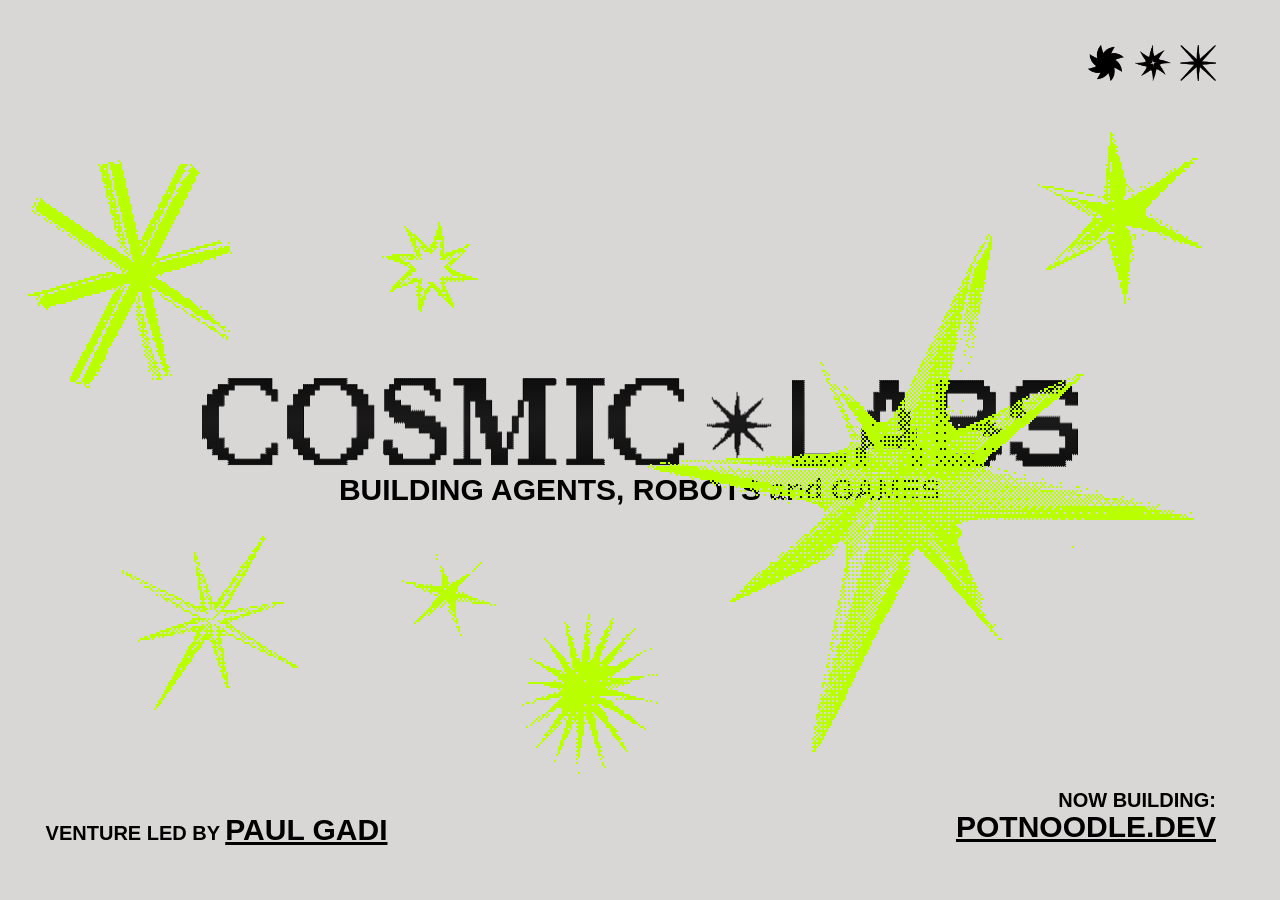
==== index.html @ cd29df6a "update mobile copy" ====
<!doctype html>
<!-- Migrated from Webflow --><!-- Last Published: Wed Mar 19 2025 17:13:50 GMT+0000 (Coordinated Universal Time) -->
<html lang="en">
    <head>
        <meta charset="utf-8" />
        <title>
            Cosmic Labs | An Experimental Game Studio for Indie Developers
        </title>
        <meta
            content="Cosmic Labs is a constellation of builders and projects pushing the boundaries of AI, blockchain, and gaming—open-source, collaborative, and experimental."
            name="description"
        />
        <meta
            content="Cosmic Labs | An Experimental Game Studio for Indie Developers"
            property="og:title"
        />
        <meta
            content="Cosmic Labs is a constellation of builders and projects pushing the boundaries of AI, blockchain, and gaming—open-source, collaborative, and experimental."
            property="og:description"
        />
        <meta content="images/opengraph.png" property="og:image" />
        <meta
            content="Cosmic Labs | An Experimental Game Studio for Indie Developers"
            property="twitter:title"
        />
        <meta
            content="Cosmic Labs is a constellation of builders and projects pushing the boundaries of AI, blockchain, and gaming—open-source, collaborative, and experimental."
            property="twitter:description"
        />
        <meta content="images/opengraph.png" property="twitter:image" />
        <meta property="og:type" content="website" />
        <meta content="summary_large_image" name="twitter:card" />
        <meta content="width=device-width, initial-scale=1" name="viewport" />
        <link
            href="css/cosmiclabs.webflow.css"
            rel="stylesheet"
            type="text/css"
        />
        <script type="text/javascript">
            !(function (o, c) {
                var n = c.documentElement,
                    t = " w-mod-";
                ((n.className += t + "js"),
                    ("ontouchstart" in o ||
                        (o.DocumentTouch && c instanceof DocumentTouch)) &&
                        (n.className += t + "touch"));
            })(window, document);
        </script>
        <link
            href="images/favicon-32.png"
            rel="shortcut icon"
            type="image/x-icon"
        />
        <link href="images/favicon-256.png" rel="apple-touch-icon" />
    </head>
    <body class="body-2">
        <div class="div-block-19">
            <section class="section-6">
                <p class="cosmicbody">
                    VENTURE LED BY
                    <a href="https://www.paulgadi.substack.com/" target="_blank"
                        ><span class="link">PAUL GADI</span></a
                    >
                </p>
            </section>
            <div class="background"></div>
            <div class="dithered-container bottom">
                <div class="div-block-18">
                    <img
                        src="images/asset3.png"
                        loading="lazy"
                        sizes="(max-width: 1770px) 100vw, 1770px"
                        srcset="
                            images/asset3-p-500.png  500w,
                            images/asset3-p-800.png  800w,
                            images/asset3.png       1770w
                        "
                        alt=""
                    />
                    <p class="cosmicbody right bigger">
                        BUILDING AGENTS, ROBOTS and GAMES
                    </p>
                </div>
            </div>
            <div class="bottomright">
                <p class="cosmicbody right">
                    NOW BUILDING:<br /><a
                        href="https://potnoodle.dev/"
                        target="_blank"
                        class="link"
                        >potnoodle.dev</a
                    ><br />
                </p>
            </div>
            <div class="topleft"></div>
            <div class="topright">
                <img
                    src="images/starsLockup.png"
                    loading="lazy"
                    alt=""
                    class="image-19"
                />
            </div>
        </div>
        <div class="mobile">
            <section class="section-6">
                <p class="cosmicbody">
                    VENTURE LED BY
                    <a
                        href="https://paulgadi.substack.com"
                        target="_blank"
                        class="link _2"
                    >
                        PAUL GADI</a
                    ><br />
                </p>
            </section>
            <div class="background"></div>
            <div class="div-block-20">
                <div class="div-block-18">
                    <img
                        src="images/asset3.png"
                        loading="lazy"
                        sizes="(max-width: 1770px) 100vw, 1770px"
                        srcset="
                            images/asset3-p-500.png  500w,
                            images/asset3-p-800.png  800w,
                            images/asset3.png       1770w
                        "
                        alt=""
                    />
                </div>
                <div class="topright">
                    <img
                        src="images/starsLockup.png"
                        loading="lazy"
                        alt=""
                        class="image-19"
                    />
                </div>
                <div class="bottomright">
                    <p class="cosmicbody right">
                        NOW BUILDING:<br /><a
                            href="https://potnoodle.dev/"
                            target="_blank"
                            class="link"
                            >potnoodle.dev</a
                        >
                    </p>
                </div>
            </div>
        </div>
        <script src="js/jquery-3.5.1.min.js" type="text/javascript"></script>
        <script src="js/webflow.js" type="text/javascript"></script>
        <script>
            // Create and append a style tag for the container
            const style = document.createElement("style");
            style.textContent = `
.dithered-container {
  position: relative;
  width: 100%;
  height: 100vh;
  overflow: hidden;
}
`;
            document.head.appendChild(style);

            // Main script
            class Particle {
                constructor(x, y, isWhite, bayerX, bayerY) {
                    this.pos = { x, y };
                    this.origin = { x, y };
                    this.vel = { x: 0, y: 0 };
                    this.dispersed = false;
                    this.isStatic = false;
                    this.isWhite = isWhite;
                    this.baseSize = 2;
                    this.maxSize = 3;
                    this.currentSize = this.baseSize;
                    this.bayerX = bayerX;
                    this.bayerY = bayerY;
                    this.returnSpeed = 0.05;
                    this.lastMouseX = null;
                    this.lastMouseY = null;
                    this.lastMouseVelX = 0;
                    this.lastMouseVelY = 0;
                }

                update(mx, my, dispersionRadius) {
                    if (this.lastMouseX !== null) {
                        this.lastMouseVelX = mx - this.lastMouseX;
                        this.lastMouseVelY = my - this.lastMouseY;
                    }

                    const mouseHasMoved =
                        this.lastMouseX !== mx || this.lastMouseY !== my;
                    this.lastMouseX = mx;
                    this.lastMouseY = my;

                    const dx = mx - this.pos.x;
                    const dy = my - this.pos.y;
                    const distance = Math.sqrt(dx * dx + dy * dy);

                    if (distance < dispersionRadius) {
                        if (!this.dispersed || mouseHasMoved) {
                            const impact = 1 - distance / dispersionRadius;
                            const angle = Math.atan2(dy, dx);
                            let velocityX =
                                -Math.cos(angle) * (3 + Math.random() * 2);
                            let velocityY =
                                -Math.sin(angle) * (3 + Math.random() * 2);
                            velocityX += this.lastMouseVelX * 0.5;
                            velocityY += this.lastMouseVelY * 0.5;
                            velocityX += (Math.random() - 0.5) * 2;
                            velocityY += (Math.random() - 0.5) * 2;
                            this.vel.x = velocityX * impact;
                            this.vel.y = velocityY * impact;
                            this.dispersed = true;
                            this.isStatic = false;
                            this.currentSize =
                                this.baseSize +
                                Math.random() * (this.maxSize - this.baseSize);
                        }
                    }

                    if (this.dispersed) {
                        if (!mouseHasMoved && distance > dispersionRadius) {
                            if (!this.isStatic) {
                                this.isStatic = true;
                                this.vel.x += (Math.random() - 0.5) * 0.3;
                                this.vel.y += (Math.random() - 0.5) * 0.3;
                            }
                        } else {
                            this.isStatic = false;
                        }

                        if (!this.isStatic) {
                            this.pos.x += this.vel.x;
                            this.pos.y += this.vel.y;
                            this.vel.x += (Math.random() - 0.5) * 0.2;
                            this.vel.y += (Math.random() - 0.5) * 0.2;

                            if (distance > dispersionRadius * 1.5) {
                                const returnX = this.origin.x - this.pos.x;
                                const returnY = this.origin.y - this.pos.y;
                                const returnDist = Math.sqrt(
                                    returnX * returnX + returnY * returnY,
                                );

                                if (returnDist > 2) {
                                    this.vel.x += returnX * this.returnSpeed;
                                    this.vel.y += returnY * this.returnSpeed;
                                } else {
                                    this.reset();
                                }
                            }

                            this.vel.x *= 0.95;
                            this.vel.y *= 0.95;

                            const rect = this.canvas.getBoundingClientRect();
                            if (this.pos.x < 0 || this.pos.x > rect.width) {
                                this.vel.x *= -0.8;
                                this.pos.x = Math.max(
                                    0,
                                    Math.min(this.pos.x, rect.width),
                                );
                            }
                            if (this.pos.y < 0 || this.pos.y > rect.height) {
                                this.vel.y *= -0.8;
                                this.pos.y = Math.max(
                                    0,
                                    Math.min(this.pos.y, rect.height),
                                );
                            }
                        }
                    }
                }

                reset() {
                    this.pos.x = this.origin.x;
                    this.pos.y = this.origin.y;
                    this.vel.x = 0;
                    this.vel.y = 0;
                    this.dispersed = false;
                    this.isStatic = false;
                    this.currentSize = this.baseSize;
                }

                draw(ctx) {
                    ctx.fillStyle = this.isWhite ? "#baff00" : "#d9d6d6";
                    const offset = (this.currentSize - this.baseSize) / 2;
                    ctx.fillRect(
                        this.pos.x - offset,
                        this.pos.y - offset,
                        this.currentSize,
                        this.currentSize,
                    );
                }
            }

            class DitheredPixelEffect {
                constructor(containerSelector) {
                    // Create container if it doesn't exist
                    let container = document.querySelector(containerSelector);
                    if (!container) {
                        container = document.createElement("div");
                        container.className = "dithered-container";
                        document.body.appendChild(container);
                    }

                    this.container = container;

                    // Canvas setup
                    this.canvas = document.createElement("canvas");
                    this.canvas.style.position = "absolute";
                    this.canvas.style.top = "0";
                    this.canvas.style.left = "0";
                    this.canvas.style.width = "100%";
                    this.canvas.style.height = "100%";
                    this.canvas.style.pointerEvents = "none";
                    this.ctx = this.canvas.getContext("2d");

                    // Temporary canvas for image processing
                    this.tempCanvas = document.createElement("canvas");
                    this.tempCtx = this.tempCanvas.getContext("2d");

                    // Particle system setup
                    this.particles = [];
                    this.dispersionRadius = 50;
                    this.mousePos = { x: -1000, y: -1000 };

                    // Add canvas to container
                    this.container.appendChild(this.canvas);

                    // Event listeners
                    this.container.addEventListener(
                        "mousemove",
                        this.onMouseMove.bind(this),
                    );
                    this.container.addEventListener(
                        "mouseleave",
                        this.onMouseLeave.bind(this),
                    );
                    window.addEventListener(
                        "resize",
                        this.onWindowResize.bind(this),
                    );

                    // Initial resize
                    this.onWindowResize();

                    // Start animation
                    this.animate();
                }

                loadImage(imageUrl) {
                    return new Promise((resolve, reject) => {
                        const image = new Image();
                        image.crossOrigin = "anonymous";
                        image.onload = () => {
                            const rect = this.container.getBoundingClientRect();
                            const scale = Math.min(
                                (rect.width * 1) / image.width,
                                (rect.height * 1) / image.height,
                            );

                            this.tempCanvas.width = image.width * scale;
                            this.tempCanvas.height = image.height * scale;

                            const x = (rect.width - this.tempCanvas.width) / 2;
                            const y =
                                (rect.height - this.tempCanvas.height) / 2;

                            this.tempCtx.drawImage(
                                image,
                                0,
                                0,
                                this.tempCanvas.width,
                                this.tempCanvas.height,
                            );
                            this.convertToParticles(x, y);
                            resolve();
                        };
                        image.onerror = reject;
                        image.src = imageUrl;
                    });
                }

                convertToParticles(offsetX, offsetY) {
                    const imageData = this.tempCtx.getImageData(
                        0,
                        0,
                        this.tempCanvas.width,
                        this.tempCanvas.height,
                    );
                    const pixels = imageData.data;
                    const width = this.tempCanvas.width;
                    const height = this.tempCanvas.height;

                    const bayerMatrix = [
                        [0.0 / 16.0, 8.0 / 16.0, 2.0 / 16.0, 10.0 / 16.0],
                        [12.0 / 16.0, 4.0 / 16.0, 14.0 / 16.0, 6.0 / 16.0],
                        [3.0 / 16.0, 11.0 / 16.0, 1.0 / 16.0, 9.0 / 16.0],
                        [15.0 / 16.0, 7.0 / 16.0, 13.0 / 16.0, 5.0 / 16.0],
                    ];

                    const stepSize = 2;
                    this.particles = [];

                    for (let x = 0; x < width; x += stepSize) {
                        for (let y = 0; y < height; y += stepSize) {
                            const i = (y * width + x) * 4;
                            const r = pixels[i];
                            const g = pixels[i + 1];
                            const b = pixels[i + 2];
                            const a = pixels[i + 3];

                            if (a < 128) continue;

                            const luminance =
                                (r * 0.299 + g * 0.587 + b * 0.114) / 255;

                            if (luminance > 0.05) {
                                const bayerX = Math.floor(x / stepSize) % 4;
                                const bayerY = Math.floor(y / stepSize) % 4;
                                const bayerValue = bayerMatrix[bayerY][bayerX];

                                const normalizedLuminance = Math.pow(
                                    luminance,
                                    0.8,
                                );
                                const shouldCreateParticle =
                                    normalizedLuminance > bayerValue;

                                if (shouldCreateParticle) {
                                    const isWhite =
                                        luminance >
                                        0.5 + (bayerValue - 0.5) * 0.5;
                                    if (isWhite || bayerValue > 0.3) {
                                        const particle = new Particle(
                                            x + offsetX,
                                            y + offsetY,
                                            isWhite,
                                            bayerX,
                                            bayerY,
                                        );
                                        particle.canvas = this.canvas;
                                        this.particles.push(particle);
                                    }
                                }
                            }
                        }
                    }
                }

                onMouseMove(event) {
                    const rect = this.container.getBoundingClientRect();
                    this.mousePos.x = event.clientX - rect.left;
                    this.mousePos.y = event.clientY - rect.top;
                }

                onMouseLeave() {
                    this.mousePos.x = -1000;
                    this.mousePos.y = -1000;
                }

                onWindowResize() {
                    const rect = this.container.getBoundingClientRect();
                    this.canvas.width = rect.width;
                    this.canvas.height = rect.height;
                }

                animate() {
                    requestAnimationFrame(this.animate.bind(this));
                    this.ctx.clearRect(
                        0,
                        0,
                        this.canvas.width,
                        this.canvas.height,
                    );

                    for (const particle of this.particles) {
                        particle.update(
                            this.mousePos.x,
                            this.mousePos.y,
                            this.dispersionRadius,
                        );
                        particle.draw(this.ctx);
                    }
                }
            }

            // Initialize when DOM is loaded
            document.addEventListener("DOMContentLoaded", async function () {
                const effect = new DitheredPixelEffect(".dithered-container");
                try {
                    await effect.loadImage("images/allstars.png");
                } catch (error) {
                    console.error("Failed to load image:", error);
                }
            });
        </script>
    </body>
</html>
---- css/cosmiclabs.webflow.css ----
html {
  -webkit-text-size-adjust: 100%;
  -ms-text-size-adjust: 100%;
  font-family: sans-serif;
}

body {
  margin: 0;
}

article, aside, details, figcaption, figure, footer, header, hgroup, main, menu, nav, section, summary {
  display: block;
}

audio, canvas, progress, video {
  vertical-align: baseline;
  display: inline-block;
}

audio:not([controls]) {
  height: 0;
  display: none;
}

[hidden], template {
  display: none;
}

a {
  background-color: #0000;
}

a:active, a:hover {
  outline: 0;
}

abbr[title] {
  border-bottom: 1px dotted;
}

b, strong {
  font-weight: bold;
}

dfn {
  font-style: italic;
}

h1 {
  margin: .67em 0;
  font-size: 2em;
}

mark {
  color: #000;
  background: #ff0;
}

small {
  font-size: 80%;
}

sub, sup {
  vertical-align: baseline;
  font-size: 75%;
  line-height: 0;
  position: relative;
}

sup {
  top: -.5em;
}

sub {
  bottom: -.25em;
}

img {
  border: 0;
}

svg:not(:root) {
  overflow: hidden;
}

hr {
  box-sizing: content-box;
  height: 0;
}

pre {
  overflow: auto;
}

code, kbd, pre, samp {
  font-family: monospace;
  font-size: 1em;
}

button, input, optgroup, select, textarea {
  color: inherit;
  font: inherit;
  margin: 0;
}

button {
  overflow: visible;
}

button, select {
  text-transform: none;
}

button, html input[type="button"], input[type="reset"] {
  -webkit-appearance: button;
  cursor: pointer;
}

button[disabled], html input[disabled] {
  cursor: default;
}

button::-moz-focus-inner, input::-moz-focus-inner {
  border: 0;
  padding: 0;
}

input {
  line-height: normal;
}

input[type="checkbox"], input[type="radio"] {
  box-sizing: border-box;
  padding: 0;
}

input[type="number"]::-webkit-inner-spin-button, input[type="number"]::-webkit-outer-spin-button {
  height: auto;
}

input[type="search"] {
  -webkit-appearance: none;
}

input[type="search"]::-webkit-search-cancel-button, input[type="search"]::-webkit-search-decoration {
  -webkit-appearance: none;
}

legend {
  border: 0;
  padding: 0;
}

textarea {
  overflow: auto;
}

optgroup {
  font-weight: bold;
}

table {
  border-collapse: collapse;
  border-spacing: 0;
}

td, th {
  padding: 0;
}

@font-face {
  font-family: webflow-icons;
  src: url("[data-uri]") format("truetype");
  font-weight: normal;
  font-style: normal;
}

[class^="w-icon-"], [class*=" w-icon-"] {
  speak: none;
  font-variant: normal;
  text-transform: none;
  -webkit-font-smoothing: antialiased;
  -moz-osx-font-smoothing: grayscale;
  font-style: normal;
  font-weight: normal;
  line-height: 1;
  font-family: webflow-icons !important;
}

.w-icon-slider-right:before {
  content: "";
}

.w-icon-slider-left:before {
  content: "";
}

.w-icon-nav-menu:before {
  content: "";
}

.w-icon-arrow-down:before, .w-icon-dropdown-toggle:before {
  content: "";
}

.w-icon-file-upload-remove:before {
  content: "";
}

.w-icon-file-upload-icon:before {
  content: "";
}

* {
  box-sizing: border-box;
}

html {
  height: 100%;
}

body {
  color: #333;
  background-color: #fff;
  min-height: 100%;
  margin: 0;
  font-family: Arial, sans-serif;
  font-size: 14px;
  line-height: 20px;
}

img {
  vertical-align: middle;
  max-width: 100%;
  display: inline-block;
}

html.w-mod-touch * {
  background-attachment: scroll !important;
}

.w-block {
  display: block;
}

.w-inline-block {
  max-width: 100%;
  display: inline-block;
}

.w-clearfix:before, .w-clearfix:after {
  content: " ";
  grid-area: 1 / 1 / 2 / 2;
  display: table;
}

.w-clearfix:after {
  clear: both;
}

.w-hidden {
  display: none;
}

.w-button {
  color: #fff;
  line-height: inherit;
  cursor: pointer;
  background-color: #3898ec;
  border: 0;
  border-radius: 0;
  padding: 9px 15px;
  text-decoration: none;
  display: inline-block;
}

input.w-button {
  -webkit-appearance: button;
}

html[data-w-dynpage] [data-w-cloak] {
  color: #0000 !important;
}

.w-code-block {
  margin: unset;
}

pre.w-code-block code {
  all: inherit;
}

.w-optimization {
  display: contents;
}

.w-webflow-badge, .w-webflow-badge > img {
  box-sizing: unset;
  width: unset;
  height: unset;
  max-height: unset;
  max-width: unset;
  min-height: unset;
  min-width: unset;
  margin: unset;
  padding: unset;
  float: unset;
  clear: unset;
  border: unset;
  border-radius: unset;
  background: unset;
  background-image: unset;
  background-position: unset;
  background-size: unset;
  background-repeat: unset;
  background-origin: unset;
  background-clip: unset;
  background-attachment: unset;
  background-color: unset;
  box-shadow: unset;
  transform: unset;
  direction: unset;
  font-family: unset;
  font-weight: unset;
  color: unset;
  font-size: unset;
  line-height: unset;
  font-style: unset;
  font-variant: unset;
  text-align: unset;
  letter-spacing: unset;
  -webkit-text-decoration: unset;
  text-decoration: unset;
  text-indent: unset;
  text-transform: unset;
  list-style-type: unset;
  text-shadow: unset;
  vertical-align: unset;
  cursor: unset;
  white-space: unset;
  word-break: unset;
  word-spacing: unset;
  word-wrap: unset;
  transition: unset;
}

.w-webflow-badge {
  white-space: nowrap;
  cursor: pointer;
  box-shadow: 0 0 0 1px #0000001a, 0 1px 3px #0000001a;
  visibility: visible !important;
  opacity: 1 !important;
  z-index: 2147483647 !important;
  color: #aaadb0 !important;
  overflow: unset !important;
  background-color: #fff !important;
  border-radius: 3px !important;
  width: auto !important;
  height: auto !important;
  margin: 0 !important;
  padding: 6px !important;
  font-size: 12px !important;
  line-height: 14px !important;
  text-decoration: none !important;
  display: inline-block !important;
  position: fixed !important;
  inset: auto 12px 12px auto !important;
  transform: none !important;
}

.w-webflow-badge > img {
  position: unset;
  visibility: unset !important;
  opacity: 1 !important;
  vertical-align: middle !important;
  display: inline-block !important;
}

h1, h2, h3, h4, h5, h6 {
  margin-bottom: 10px;
  font-weight: bold;
}

h1 {
  margin-top: 20px;
  font-size: 38px;
  line-height: 44px;
}

h2 {
  margin-top: 20px;
  font-size: 32px;
  line-height: 36px;
}

h3 {
  margin-top: 20px;
  font-size: 24px;
  line-height: 30px;
}

h4 {
  margin-top: 10px;
  font-size: 18px;
  line-height: 24px;
}

h5 {
  margin-top: 10px;
  font-size: 14px;
  line-height: 20px;
}

h6 {
  margin-top: 10px;
  font-size: 12px;
  line-height: 18px;
}

p {
  margin-top: 0;
  margin-bottom: 10px;
}

blockquote {
  border-left: 5px solid #e2e2e2;
  margin: 0 0 10px;
  padding: 10px 20px;
  font-size: 18px;
  line-height: 22px;
}

figure {
  margin: 0 0 10px;
}

figcaption {
  text-align: center;
  margin-top: 5px;
}

ul, ol {
  margin-top: 0;
  margin-bottom: 10px;
  padding-left: 40px;
}

.w-list-unstyled {
  padding-left: 0;
  list-style: none;
}

.w-embed:before, .w-embed:after {
  content: " ";
  grid-area: 1 / 1 / 2 / 2;
  display: table;
}

.w-embed:after {
  clear: both;
}

.w-video {
  width: 100%;
  padding: 0;
  position: relative;
}

.w-video iframe, .w-video object, .w-video embed {
  border: none;
  width: 100%;
  height: 100%;
  position: absolute;
  top: 0;
  left: 0;
}

fieldset {
  border: 0;
  margin: 0;
  padding: 0;
}

button, [type="button"], [type="reset"] {
  cursor: pointer;
  -webkit-appearance: button;
  border: 0;
}

.w-form {
  margin: 0 0 15px;
}

.w-form-done {
  text-align: center;
  background-color: #ddd;
  padding: 20px;
  display: none;
}

.w-form-fail {
  background-color: #ffdede;
  margin-top: 10px;
  padding: 10px;
  display: none;
}

label {
  margin-bottom: 5px;
  font-weight: bold;
  display: block;
}

.w-input, .w-select {
  color: #333;
  vertical-align: middle;
  background-color: #fff;
  border: 1px solid #ccc;
  width: 100%;
  height: 38px;
  margin-bottom: 10px;
  padding: 8px 12px;
  font-size: 14px;
  line-height: 1.42857;
  display: block;
}

.w-input::placeholder, .w-select::placeholder {
  color: #999;
}

.w-input:focus, .w-select:focus {
  border-color: #3898ec;
  outline: 0;
}

.w-input[disabled], .w-select[disabled], .w-input[readonly], .w-select[readonly], fieldset[disabled] .w-input, fieldset[disabled] .w-select {
  cursor: not-allowed;
}

.w-input[disabled]:not(.w-input-disabled), .w-select[disabled]:not(.w-input-disabled), .w-input[readonly], .w-select[readonly], fieldset[disabled]:not(.w-input-disabled) .w-input, fieldset[disabled]:not(.w-input-disabled) .w-select {
  background-color: #eee;
}

textarea.w-input, textarea.w-select {
  height: auto;
}

.w-select {
  background-color: #f3f3f3;
}

.w-select[multiple] {
  height: auto;
}

.w-form-label {
  cursor: pointer;
  margin-bottom: 0;
  font-weight: normal;
  display: inline-block;
}

.w-radio {
  margin-bottom: 5px;
  padding-left: 20px;
  display: block;
}

.w-radio:before, .w-radio:after {
  content: " ";
  grid-area: 1 / 1 / 2 / 2;
  display: table;
}

.w-radio:after {
  clear: both;
}

.w-radio-input {
  float: left;
  margin: 3px 0 0 -20px;
  line-height: normal;
}

.w-file-upload {
  margin-bottom: 10px;
  display: block;
}

.w-file-upload-input {
  opacity: 0;
  z-index: -100;
  width: .1px;
  height: .1px;
  position: absolute;
  overflow: hidden;
}

.w-file-upload-default, .w-file-upload-uploading, .w-file-upload-success {
  color: #333;
  display: inline-block;
}

.w-file-upload-error {
  margin-top: 10px;
  display: block;
}

.w-file-upload-default.w-hidden, .w-file-upload-uploading.w-hidden, .w-file-upload-error.w-hidden, .w-file-upload-success.w-hidden {
  display: none;
}

.w-file-upload-uploading-btn {
  cursor: pointer;
  background-color: #fafafa;
  border: 1px solid #ccc;
  margin: 0;
  padding: 8px 12px;
  font-size: 14px;
  font-weight: normal;
  display: flex;
}

.w-file-upload-file {
  background-color: #fafafa;
  border: 1px solid #ccc;
  flex-grow: 1;
  justify-content: space-between;
  margin: 0;
  padding: 8px 9px 8px 11px;
  display: flex;
}

.w-file-upload-file-name {
  font-size: 14px;
  font-weight: normal;
  display: block;
}

.w-file-remove-link {
  cursor: pointer;
  width: auto;
  height: auto;
  margin-top: 3px;
  margin-left: 10px;
  padding: 3px;
  display: block;
}

.w-icon-file-upload-remove {
  margin: auto;
  font-size: 10px;
}

.w-file-upload-error-msg {
  color: #ea384c;
  padding: 2px 0;
  display: inline-block;
}

.w-file-upload-info {
  padding: 0 12px;
  line-height: 38px;
  display: inline-block;
}

.w-file-upload-label {
  cursor: pointer;
  background-color: #fafafa;
  border: 1px solid #ccc;
  margin: 0;
  padding: 8px 12px;
  font-size: 14px;
  font-weight: normal;
  display: inline-block;
}

.w-icon-file-upload-icon, .w-icon-file-upload-uploading {
  width: 20px;
  margin-right: 8px;
  display: inline-block;
}

.w-icon-file-upload-uploading {
  height: 20px;
}

.w-container {
  max-width: 940px;
  margin-left: auto;
  margin-right: auto;
}

.w-container:before, .w-container:after {
  content: " ";
  grid-area: 1 / 1 / 2 / 2;
  display: table;
}

.w-container:after {
  clear: both;
}

.w-container .w-row {
  margin-left: -10px;
  margin-right: -10px;
}

.w-row:before, .w-row:after {
  content: " ";
  grid-area: 1 / 1 / 2 / 2;
  display: table;
}

.w-row:after {
  clear: both;
}

.w-row .w-row {
  margin-left: 0;
  margin-right: 0;
}

.w-col {
  float: left;
  width: 100%;
  min-height: 1px;
  padding-left: 10px;
  padding-right: 10px;
  position: relative;
}

.w-col .w-col {
  padding-left: 0;
  padding-right: 0;
}

.w-col-1 {
  width: 8.33333%;
}

.w-col-2 {
  width: 16.6667%;
}

.w-col-3 {
  width: 25%;
}

.w-col-4 {
  width: 33.3333%;
}

.w-col-5 {
  width: 41.6667%;
}

.w-col-6 {
  width: 50%;
}

.w-col-7 {
  width: 58.3333%;
}

.w-col-8 {
  width: 66.6667%;
}

.w-col-9 {
  width: 75%;
}

.w-col-10 {
  width: 83.3333%;
}

.w-col-11 {
  width: 91.6667%;
}

.w-col-12 {
  width: 100%;
}

.w-hidden-main {
  display: none !important;
}

@media screen and (max-width: 991px) {
  .w-container {
    max-width: 728px;
  }

  .w-hidden-main {
    display: inherit !important;
  }

  .w-hidden-medium {
    display: none !important;
  }

  .w-col-medium-1 {
    width: 8.33333%;
  }

  .w-col-medium-2 {
    width: 16.6667%;
  }

  .w-col-medium-3 {
    width: 25%;
  }

  .w-col-medium-4 {
    width: 33.3333%;
  }

  .w-col-medium-5 {
    width: 41.6667%;
  }

  .w-col-medium-6 {
    width: 50%;
  }

  .w-col-medium-7 {
    width: 58.3333%;
  }

  .w-col-medium-8 {
    width: 66.6667%;
  }

  .w-col-medium-9 {
    width: 75%;
  }

  .w-col-medium-10 {
    width: 83.3333%;
  }

  .w-col-medium-11 {
    width: 91.6667%;
  }

  .w-col-medium-12 {
    width: 100%;
  }

  .w-col-stack {
    width: 100%;
    left: auto;
    right: auto;
  }
}

@media screen and (max-width: 767px) {
  .w-hidden-main, .w-hidden-medium {
    display: inherit !important;
  }

  .w-hidden-small {
    display: none !important;
  }

  .w-row, .w-container .w-row {
    margin-left: 0;
    margin-right: 0;
  }

  .w-col {
    width: 100%;
    left: auto;
    right: auto;
  }

  .w-col-small-1 {
    width: 8.33333%;
  }

  .w-col-small-2 {
    width: 16.6667%;
  }

  .w-col-small-3 {
    width: 25%;
  }

  .w-col-small-4 {
    width: 33.3333%;
  }

  .w-col-small-5 {
    width: 41.6667%;
  }

  .w-col-small-6 {
    width: 50%;
  }

  .w-col-small-7 {
    width: 58.3333%;
  }

  .w-col-small-8 {
    width: 66.6667%;
  }

  .w-col-small-9 {
    width: 75%;
  }

  .w-col-small-10 {
    width: 83.3333%;
  }

  .w-col-small-11 {
    width: 91.6667%;
  }

  .w-col-small-12 {
    width: 100%;
  }
}

@media screen and (max-width: 479px) {
  .w-container {
    max-width: none;
  }

  .w-hidden-main, .w-hidden-medium, .w-hidden-small {
    display: inherit !important;
  }

  .w-hidden-tiny {
    display: none !important;
  }

  .w-col {
    width: 100%;
  }

  .w-col-tiny-1 {
    width: 8.33333%;
  }

  .w-col-tiny-2 {
    width: 16.6667%;
  }

  .w-col-tiny-3 {
    width: 25%;
  }

  .w-col-tiny-4 {
    width: 33.3333%;
  }

  .w-col-tiny-5 {
    width: 41.6667%;
  }

  .w-col-tiny-6 {
    width: 50%;
  }

  .w-col-tiny-7 {
    width: 58.3333%;
  }

  .w-col-tiny-8 {
    width: 66.6667%;
  }

  .w-col-tiny-9 {
    width: 75%;
  }

  .w-col-tiny-10 {
    width: 83.3333%;
  }

  .w-col-tiny-11 {
    width: 91.6667%;
  }

  .w-col-tiny-12 {
    width: 100%;
  }
}

.w-widget {
  position: relative;
}

.w-widget-map {
  width: 100%;
  height: 400px;
}

.w-widget-map label {
  width: auto;
  display: inline;
}

.w-widget-map img {
  max-width: inherit;
}

.w-widget-map .gm-style-iw {
  text-align: center;
}

.w-widget-map .gm-style-iw > button {
  display: none !important;
}

.w-widget-twitter {
  overflow: hidden;
}

.w-widget-twitter-count-shim {
  vertical-align: top;
  text-align: center;
  background: #fff;
  border: 1px solid #758696;
  border-radius: 3px;
  width: 28px;
  height: 20px;
  display: inline-block;
  position: relative;
}

.w-widget-twitter-count-shim * {
  pointer-events: none;
  -webkit-user-select: none;
  user-select: none;
}

.w-widget-twitter-count-shim .w-widget-twitter-count-inner {
  text-align: center;
  color: #999;
  font-family: serif;
  font-size: 15px;
  line-height: 12px;
  position: relative;
}

.w-widget-twitter-count-shim .w-widget-twitter-count-clear {
  display: block;
  position: relative;
}

.w-widget-twitter-count-shim.w--large {
  width: 36px;
  height: 28px;
}

.w-widget-twitter-count-shim.w--large .w-widget-twitter-count-inner {
  font-size: 18px;
  line-height: 18px;
}

.w-widget-twitter-count-shim:not(.w--vertical) {
  margin-left: 5px;
  margin-right: 8px;
}

.w-widget-twitter-count-shim:not(.w--vertical).w--large {
  margin-left: 6px;
}

.w-widget-twitter-count-shim:not(.w--vertical):before, .w-widget-twitter-count-shim:not(.w--vertical):after {
  content: " ";
  pointer-events: none;
  border: solid #0000;
  width: 0;
  height: 0;
  position: absolute;
  top: 50%;
  left: 0;
}

.w-widget-twitter-count-shim:not(.w--vertical):before {
  border-width: 4px;
  border-color: #75869600 #5d6c7b #75869600 #75869600;
  margin-top: -4px;
  margin-left: -9px;
}

.w-widget-twitter-count-shim:not(.w--vertical).w--large:before {
  border-width: 5px;
  margin-top: -5px;
  margin-left: -10px;
}

.w-widget-twitter-count-shim:not(.w--vertical):after {
  border-width: 4px;
  border-color: #fff0 #fff #fff0 #fff0;
  margin-top: -4px;
  margin-left: -8px;
}

.w-widget-twitter-count-shim:not(.w--vertical).w--large:after {
  border-width: 5px;
  margin-top: -5px;
  margin-left: -9px;
}

.w-widget-twitter-count-shim.w--vertical {
  width: 61px;
  height: 33px;
  margin-bottom: 8px;
}

.w-widget-twitter-count-shim.w--vertical:before, .w-widget-twitter-count-shim.w--vertical:after {
  content: " ";
  pointer-events: none;
  border: solid #0000;
  width: 0;
  height: 0;
  position: absolute;
  top: 100%;
  left: 50%;
}

.w-widget-twitter-count-shim.w--vertical:before {
  border-width: 5px;
  border-color: #5d6c7b #75869600 #75869600;
  margin-left: -5px;
}

.w-widget-twitter-count-shim.w--vertical:after {
  border-width: 4px;
  border-color: #fff #fff0 #fff0;
  margin-left: -4px;
}

.w-widget-twitter-count-shim.w--vertical .w-widget-twitter-count-inner {
  font-size: 18px;
  line-height: 22px;
}

.w-widget-twitter-count-shim.w--vertical.w--large {
  width: 76px;
}

.w-background-video {
  color: #fff;
  height: 500px;
  position: relative;
  overflow: hidden;
}

.w-background-video > video {
  object-fit: cover;
  z-index: -100;
  background-position: 50%;
  background-size: cover;
  width: 100%;
  height: 100%;
  margin: auto;
  position: absolute;
  inset: -100%;
}

.w-background-video > video::-webkit-media-controls-start-playback-button {
  -webkit-appearance: none;
  display: none !important;
}

.w-background-video--control {
  background-color: #0000;
  padding: 0;
  position: absolute;
  bottom: 1em;
  right: 1em;
}

.w-background-video--control > [hidden] {
  display: none !important;
}

.w-slider {
  text-align: center;
  clear: both;
  -webkit-tap-highlight-color: #0000;
  tap-highlight-color: #0000;
  background: #ddd;
  height: 300px;
  position: relative;
}

.w-slider-mask {
  z-index: 1;
  white-space: nowrap;
  height: 100%;
  display: block;
  position: relative;
  left: 0;
  right: 0;
  overflow: hidden;
}

.w-slide {
  vertical-align: top;
  white-space: normal;
  text-align: left;
  width: 100%;
  height: 100%;
  display: inline-block;
  position: relative;
}

.w-slider-nav {
  z-index: 2;
  text-align: center;
  -webkit-tap-highlight-color: #0000;
  tap-highlight-color: #0000;
  height: 40px;
  margin: auto;
  padding-top: 10px;
  position: absolute;
  inset: auto 0 0;
}

.w-slider-nav.w-round > div {
  border-radius: 100%;
}

.w-slider-nav.w-num > div {
  font-size: inherit;
  line-height: inherit;
  width: auto;
  height: auto;
  padding: .2em .5em;
}

.w-slider-nav.w-shadow > div {
  box-shadow: 0 0 3px #3336;
}

.w-slider-nav-invert {
  color: #fff;
}

.w-slider-nav-invert > div {
  background-color: #2226;
}

.w-slider-nav-invert > div.w-active {
  background-color: #222;
}

.w-slider-dot {
  cursor: pointer;
  background-color: #fff6;
  width: 1em;
  height: 1em;
  margin: 0 3px .5em;
  transition: background-color .1s, color .1s;
  display: inline-block;
  position: relative;
}

.w-slider-dot.w-active {
  background-color: #fff;
}

.w-slider-dot:focus {
  outline: none;
  box-shadow: 0 0 0 2px #fff;
}

.w-slider-dot:focus.w-active {
  box-shadow: none;
}

.w-slider-arrow-left, .w-slider-arrow-right {
  cursor: pointer;
  color: #fff;
  -webkit-tap-highlight-color: #0000;
  tap-highlight-color: #0000;
  -webkit-user-select: none;
  user-select: none;
  width: 80px;
  margin: auto;
  font-size: 40px;
  position: absolute;
  inset: 0;
  overflow: hidden;
}

.w-slider-arrow-left [class^="w-icon-"], .w-slider-arrow-right [class^="w-icon-"], .w-slider-arrow-left [class*=" w-icon-"], .w-slider-arrow-right [class*=" w-icon-"] {
  position: absolute;
}

.w-slider-arrow-left:focus, .w-slider-arrow-right:focus {
  outline: 0;
}

.w-slider-arrow-left {
  z-index: 3;
  right: auto;
}

.w-slider-arrow-right {
  z-index: 4;
  left: auto;
}

.w-icon-slider-left, .w-icon-slider-right {
  width: 1em;
  height: 1em;
  margin: auto;
  inset: 0;
}

.w-slider-aria-label {
  clip: rect(0 0 0 0);
  border: 0;
  width: 1px;
  height: 1px;
  margin: -1px;
  padding: 0;
  position: absolute;
  overflow: hidden;
}

.w-slider-force-show {
  display: block !important;
}

.w-dropdown {
  text-align: left;
  z-index: 900;
  margin-left: auto;
  margin-right: auto;
  display: inline-block;
  position: relative;
}

.w-dropdown-btn, .w-dropdown-toggle, .w-dropdown-link {
  vertical-align: top;
  color: #222;
  text-align: left;
  white-space: nowrap;
  margin-left: auto;
  margin-right: auto;
  padding: 20px;
  text-decoration: none;
  position: relative;
}

.w-dropdown-toggle {
  -webkit-user-select: none;
  user-select: none;
  cursor: pointer;
  padding-right: 40px;
  display: inline-block;
}

.w-dropdown-toggle:focus {
  outline: 0;
}

.w-icon-dropdown-toggle {
  width: 1em;
  height: 1em;
  margin: auto 20px auto auto;
  position: absolute;
  top: 0;
  bottom: 0;
  right: 0;
}

.w-dropdown-list {
  background: #ddd;
  min-width: 100%;
  display: none;
  position: absolute;
}

.w-dropdown-list.w--open {
  display: block;
}

.w-dropdown-link {
  color: #222;
  padding: 10px 20px;
  display: block;
}

.w-dropdown-link.w--current {
  color: #0082f3;
}

.w-dropdown-link:focus {
  outline: 0;
}

@media screen and (max-width: 767px) {
  .w-nav-brand {
    padding-left: 10px;
  }
}

.w-lightbox-backdrop {
  cursor: auto;
  letter-spacing: normal;
  text-indent: 0;
  text-shadow: none;
  text-transform: none;
  visibility: visible;
  white-space: normal;
  word-break: normal;
  word-spacing: normal;
  word-wrap: normal;
  color: #fff;
  text-align: center;
  z-index: 2000;
  opacity: 0;
  -webkit-user-select: none;
  -moz-user-select: none;
  -webkit-tap-highlight-color: transparent;
  background: #000000e6;
  outline: 0;
  font-family: Helvetica Neue, Helvetica, Ubuntu, Segoe UI, Verdana, sans-serif;
  font-size: 17px;
  font-style: normal;
  font-weight: 300;
  line-height: 1.2;
  list-style: disc;
  position: fixed;
  inset: 0;
  -webkit-transform: translate(0);
}

.w-lightbox-backdrop, .w-lightbox-container {
  -webkit-overflow-scrolling: touch;
  height: 100%;
  overflow: auto;
}

.w-lightbox-content {
  height: 100vh;
  position: relative;
  overflow: hidden;
}

.w-lightbox-view {
  opacity: 0;
  width: 100vw;
  height: 100vh;
  position: absolute;
}

.w-lightbox-view:before {
  content: "";
  height: 100vh;
}

.w-lightbox-group, .w-lightbox-group .w-lightbox-view, .w-lightbox-group .w-lightbox-view:before {
  height: 86vh;
}

.w-lightbox-frame, .w-lightbox-view:before {
  vertical-align: middle;
  display: inline-block;
}

.w-lightbox-figure {
  margin: 0;
  position: relative;
}

.w-lightbox-group .w-lightbox-figure {
  cursor: pointer;
}

.w-lightbox-img {
  width: auto;
  max-width: none;
  height: auto;
}

.w-lightbox-image {
  float: none;
  max-width: 100vw;
  max-height: 100vh;
  display: block;
}

.w-lightbox-group .w-lightbox-image {
  max-height: 86vh;
}

.w-lightbox-caption {
  text-align: left;
  text-overflow: ellipsis;
  white-space: nowrap;
  background: #0006;
  padding: .5em 1em;
  position: absolute;
  bottom: 0;
  left: 0;
  right: 0;
  overflow: hidden;
}

.w-lightbox-embed {
  width: 100%;
  height: 100%;
  position: absolute;
  inset: 0;
}

.w-lightbox-control {
  cursor: pointer;
  background-position: center;
  background-repeat: no-repeat;
  background-size: 24px;
  width: 4em;
  transition: all .3s;
  position: absolute;
  top: 0;
}

.w-lightbox-left {
  background-image: url("[data-uri]");
  display: none;
  bottom: 0;
  left: 0;
}

.w-lightbox-right {
  background-image: url("[data-uri]");
  display: none;
  bottom: 0;
  right: 0;
}

.w-lightbox-close {
  background-image: url("[data-uri]");
  background-size: 18px;
  height: 2.6em;
  right: 0;
}

.w-lightbox-strip {
  white-space: nowrap;
  padding: 0 1vh;
  line-height: 0;
  position: absolute;
  bottom: 0;
  left: 0;
  right: 0;
  overflow: auto hidden;
}

.w-lightbox-item {
  box-sizing: content-box;
  cursor: pointer;
  width: 10vh;
  padding: 2vh 1vh;
  display: inline-block;
  -webkit-transform: translate3d(0, 0, 0);
}

.w-lightbox-active {
  opacity: .3;
}

.w-lightbox-thumbnail {
  background: #222;
  height: 10vh;
  position: relative;
  overflow: hidden;
}

.w-lightbox-thumbnail-image {
  position: absolute;
  top: 0;
  left: 0;
}

.w-lightbox-thumbnail .w-lightbox-tall {
  width: 100%;
  top: 50%;
  transform: translate(0, -50%);
}

.w-lightbox-thumbnail .w-lightbox-wide {
  height: 100%;
  left: 50%;
  transform: translate(-50%);
}

.w-lightbox-spinner {
  box-sizing: border-box;
  border: 5px solid #0006;
  border-radius: 50%;
  width: 40px;
  height: 40px;
  margin-top: -20px;
  margin-left: -20px;
  animation: .8s linear infinite spin;
  position: absolute;
  top: 50%;
  left: 50%;
}

.w-lightbox-spinner:after {
  content: "";
  border: 3px solid #0000;
  border-bottom-color: #fff;
  border-radius: 50%;
  position: absolute;
  inset: -4px;
}

.w-lightbox-hide {
  display: none;
}

.w-lightbox-noscroll {
  overflow: hidden;
}

@media (min-width: 768px) {
  .w-lightbox-content {
    height: 96vh;
    margin-top: 2vh;
  }

  .w-lightbox-view, .w-lightbox-view:before {
    height: 96vh;
  }

  .w-lightbox-group, .w-lightbox-group .w-lightbox-view, .w-lightbox-group .w-lightbox-view:before {
    height: 84vh;
  }

  .w-lightbox-image {
    max-width: 96vw;
    max-height: 96vh;
  }

  .w-lightbox-group .w-lightbox-image {
    max-width: 82.3vw;
    max-height: 84vh;
  }

  .w-lightbox-left, .w-lightbox-right {
    opacity: .5;
    display: block;
  }

  .w-lightbox-close {
    opacity: .8;
  }

  .w-lightbox-control:hover {
    opacity: 1;
  }
}

.w-lightbox-inactive, .w-lightbox-inactive:hover {
  opacity: 0;
}

.w-richtext:before, .w-richtext:after {
  content: " ";
  grid-area: 1 / 1 / 2 / 2;
  display: table;
}

.w-richtext:after {
  clear: both;
}

.w-richtext[contenteditable="true"]:before, .w-richtext[contenteditable="true"]:after {
  white-space: initial;
}

.w-richtext ol, .w-richtext ul {
  overflow: hidden;
}

.w-richtext .w-richtext-figure-selected.w-richtext-figure-type-video div:after, .w-richtext .w-richtext-figure-selected[data-rt-type="video"] div:after, .w-richtext .w-richtext-figure-selected.w-richtext-figure-type-image div, .w-richtext .w-richtext-figure-selected[data-rt-type="image"] div {
  outline: 2px solid #2895f7;
}

.w-richtext figure.w-richtext-figure-type-video > div:after, .w-richtext figure[data-rt-type="video"] > div:after {
  content: "";
  display: none;
  position: absolute;
  inset: 0;
}

.w-richtext figure {
  max-width: 60%;
  position: relative;
}

.w-richtext figure > div:before {
  cursor: default !important;
}

.w-richtext figure img {
  width: 100%;
}

.w-richtext figure figcaption.w-richtext-figcaption-placeholder {
  opacity: .6;
}

.w-richtext figure div {
  color: #0000;
  font-size: 0;
}

.w-richtext figure.w-richtext-figure-type-image, .w-richtext figure[data-rt-type="image"] {
  display: table;
}

.w-richtext figure.w-richtext-figure-type-image > div, .w-richtext figure[data-rt-type="image"] > div {
  display: inline-block;
}

.w-richtext figure.w-richtext-figure-type-image > figcaption, .w-richtext figure[data-rt-type="image"] > figcaption {
  caption-side: bottom;
  display: table-caption;
}

.w-richtext figure.w-richtext-figure-type-video, .w-richtext figure[data-rt-type="video"] {
  width: 60%;
  height: 0;
}

.w-richtext figure.w-richtext-figure-type-video iframe, .w-richtext figure[data-rt-type="video"] iframe {
  width: 100%;
  height: 100%;
  position: absolute;
  top: 0;
  left: 0;
}

.w-richtext figure.w-richtext-figure-type-video > div, .w-richtext figure[data-rt-type="video"] > div {
  width: 100%;
}

.w-richtext figure.w-richtext-align-center {
  clear: both;
  margin-left: auto;
  margin-right: auto;
}

.w-richtext figure.w-richtext-align-center.w-richtext-figure-type-image > div, .w-richtext figure.w-richtext-align-center[data-rt-type="image"] > div {
  max-width: 100%;
}

.w-richtext figure.w-richtext-align-normal {
  clear: both;
}

.w-richtext figure.w-richtext-align-fullwidth {
  text-align: center;
  clear: both;
  width: 100%;
  max-width: 100%;
  margin-left: auto;
  margin-right: auto;
  display: block;
}

.w-richtext figure.w-richtext-align-fullwidth > div {
  padding-bottom: inherit;
  display: inline-block;
}

.w-richtext figure.w-richtext-align-fullwidth > figcaption {
  display: block;
}

.w-richtext figure.w-richtext-align-floatleft {
  float: left;
  clear: none;
  margin-right: 15px;
}

.w-richtext figure.w-richtext-align-floatright {
  float: right;
  clear: none;
  margin-left: 15px;
}

.w-nav {
  z-index: 1000;
  background: #ddd;
  position: relative;
}

.w-nav:before, .w-nav:after {
  content: " ";
  grid-area: 1 / 1 / 2 / 2;
  display: table;
}

.w-nav:after {
  clear: both;
}

.w-nav-brand {
  float: left;
  color: #333;
  text-decoration: none;
  position: relative;
}

.w-nav-link {
  vertical-align: top;
  color: #222;
  text-align: left;
  margin-left: auto;
  margin-right: auto;
  padding: 20px;
  text-decoration: none;
  display: inline-block;
  position: relative;
}

.w-nav-link.w--current {
  color: #0082f3;
}

.w-nav-menu {
  float: right;
  position: relative;
}

[data-nav-menu-open] {
  text-align: center;
  background: #c8c8c8;
  min-width: 200px;
  position: absolute;
  top: 100%;
  left: 0;
  right: 0;
  overflow: visible;
  display: block !important;
}

.w--nav-link-open {
  display: block;
  position: relative;
}

.w-nav-overlay {
  width: 100%;
  display: none;
  position: absolute;
  top: 100%;
  left: 0;
  right: 0;
  overflow: hidden;
}

.w-nav-overlay [data-nav-menu-open] {
  top: 0;
}

.w-nav[data-animation="over-left"] .w-nav-overlay {
  width: auto;
}

.w-nav[data-animation="over-left"] .w-nav-overlay, .w-nav[data-animation="over-left"] [data-nav-menu-open] {
  z-index: 1;
  top: 0;
  right: auto;
}

.w-nav[data-animation="over-right"] .w-nav-overlay {
  width: auto;
}

.w-nav[data-animation="over-right"] .w-nav-overlay, .w-nav[data-animation="over-right"] [data-nav-menu-open] {
  z-index: 1;
  top: 0;
  left: auto;
}

.w-nav-button {
  float: right;
  cursor: pointer;
  -webkit-tap-highlight-color: #0000;
  tap-highlight-color: #0000;
  -webkit-user-select: none;
  user-select: none;
  padding: 18px;
  font-size: 24px;
  display: none;
  position: relative;
}

.w-nav-button:focus {
  outline: 0;
}

.w-nav-button.w--open {
  color: #fff;
  background-color: #c8c8c8;
}

.w-nav[data-collapse="all"] .w-nav-menu {
  display: none;
}

.w-nav[data-collapse="all"] .w-nav-button, .w--nav-dropdown-open, .w--nav-dropdown-toggle-open {
  display: block;
}

.w--nav-dropdown-list-open {
  position: static;
}

@media screen and (max-width: 991px) {
  .w-nav[data-collapse="medium"] .w-nav-menu {
    display: none;
  }

  .w-nav[data-collapse="medium"] .w-nav-button {
    display: block;
  }
}

@media screen and (max-width: 767px) {
  .w-nav[data-collapse="small"] .w-nav-menu {
    display: none;
  }

  .w-nav[data-collapse="small"] .w-nav-button {
    display: block;
  }

  .w-nav-brand {
    padding-left: 10px;
  }
}

@media screen and (max-width: 479px) {
  .w-nav[data-collapse="tiny"] .w-nav-menu {
    display: none;
  }

  .w-nav[data-collapse="tiny"] .w-nav-button {
    display: block;
  }
}

.w-tabs {
  position: relative;
}

.w-tabs:before, .w-tabs:after {
  content: " ";
  grid-area: 1 / 1 / 2 / 2;
  display: table;
}

.w-tabs:after {
  clear: both;
}

.w-tab-menu {
  position: relative;
}

.w-tab-link {
  vertical-align: top;
  text-align: left;
  cursor: pointer;
  color: #222;
  background-color: #ddd;
  padding: 9px 30px;
  text-decoration: none;
  display: inline-block;
  position: relative;
}

.w-tab-link.w--current {
  background-color: #c8c8c8;
}

.w-tab-link:focus {
  outline: 0;
}

.w-tab-content {
  display: block;
  position: relative;
  overflow: hidden;
}

.w-tab-pane {
  display: none;
  position: relative;
}

.w--tab-active {
  display: block;
}

@media screen and (max-width: 479px) {
  .w-tab-link {
    display: block;
  }
}

.w-ix-emptyfix:after {
  content: "";
}

@keyframes spin {
  0% {
    transform: rotate(0);
  }

  100% {
    transform: rotate(360deg);
  }
}

.w-dyn-empty {
  background-color: #ddd;
  padding: 10px;
}

.w-dyn-hide, .w-dyn-bind-empty, .w-condition-invisible {
  display: none !important;
}

.wf-layout-layout {
  display: grid;
}

.w-code-component > * {
  width: 100%;
  height: 100%;
  position: absolute;
  top: 0;
  left: 0;
}

:root {
  --cosmicgreen: #40ff00;
  --white: #fff;
  --black: #000;
  --cosmicgreu: #d9d6d6;
  --white-2: white;
  --black-2: black;
}

.cosmiclabsnav {
  z-index: 100;
  border-bottom: 2px solid var(--cosmicgreen);
  -webkit-backdrop-filter: blur(20px);
  backdrop-filter: blur(20px);
  background-color: #fff;
  width: 100vw;
  height: 10vh;
  padding-left: 50px;
  padding-right: 50px;
  position: fixed;
  inset: 0% 0% auto;
}

.div-block {
  justify-content: flex-start;
  align-items: center;
  width: 100%;
  height: 100%;
  padding-top: 10px;
  padding-bottom: 10px;
  display: flex;
}

.logolockup {
  width: 10vw;
}

.logoimage {
  width: 100%;
  height: auto;
}

.navwrapper {
  grid-column-gap: 20px;
  grid-row-gap: 20px;
  flex: 1;
  justify-content: flex-end;
  align-items: center;
  display: flex;
}

.navlinkdiv {
  grid-column-gap: 10px;
  grid-row-gap: 10px;
  border: 2px solid var(--cosmicgreen);
  background-color: var(--white);
  justify-content: center;
  align-items: center;
  width: auto;
  padding: 5px 10px;
  display: flex;
  position: relative;
}

.navlink {
  z-index: 10;
  color: #000;
  text-transform: uppercase;
  font-family: Ppneuebit, sans-serif;
  font-size: 2vw;
  font-weight: 700;
  position: relative;
}

.primarybutton {
  background-color: var(--cosmicgreen);
  color: #000;
  flex: 0 auto;
  justify-content: center;
  align-items: center;
  padding-bottom: 5px;
  font-family: Ppneuebit, sans-serif;
  font-size: 30px;
  font-weight: 700;
  line-height: 1em;
  display: flex;
}

.dotwrapper {
  z-index: -1;
  flex: 0 auto;
  justify-content: center;
  align-items: stretch;
  width: 100%;
  min-width: 100%;
  height: 100%;
  min-height: 100%;
  display: none;
  position: absolute;
  inset: 0%;
}

.dotwrapper.hight {
  z-index: 20;
  justify-content: center;
  align-items: center;
  display: flex;
  inset: 0%;
}

.dot {
  background-color: var(--cosmicgreen);
  flex: 0 auto;
  width: 2px;
  min-width: 5px;
  height: 2px;
  min-height: 5px;
  position: absolute;
  inset: auto 0% 0% auto;
}

.dot.topright {
  inset: -2.5px -2.5px auto auto;
}

.dot.bottomright {
  inset: auto -2.5px -2.5px auto;
}

.dot.topleft {
  inset: -2.5px auto auto -2.5px;
}

.dot.bottomleft {
  inset: auto auto -2.5px -2.5px;
}

.cosmicherosection {
  flex-flow: column;
  justify-content: flex-start;
  align-items: center;
  width: 100vw;
  height: auto;
  padding: 0 0;
  display: flex;
  position: relative;
  inset: 0% 0% auto;
}

.biglogolockup {
  width: 80%;
  min-width: 80%;
  max-width: 80%;
}

.mediumheader {
  text-transform: uppercase;
  font-family: Ppmondwest, sans-serif;
  font-size: 3.6vw;
  line-height: 1em;
}

.mediumheader.center {
  text-align: center;
  text-transform: uppercase;
  font-family: Ppneuebit, sans-serif;
  font-size: 5vw;
  font-weight: 700;
  line-height: .9em;
}

.sans {
  font-family: Ppneuebit, sans-serif;
  font-size: 3.8vw;
}

.serif {
  font-family: Ppmondwest, sans-serif;
  font-size: 3.9vw;
  font-weight: 400;
}

.serif.smaller {
  font-size: 2.4vw;
}

.serif.larger {
  font-size: 6vw;
}

.serif.team {
  outline-offset: 0px;
  color: var(--cosmicgreen);
  -webkit-text-stroke-width: 0px;
  border: 1px #000;
  outline: 3px #40ff00;
  font-size: 7.6vw;
}

.serif.absolute {
  font-size: 4.7vw;
}

.boxoutline {
  border: 2px solid var(--cosmicgreen);
  background-color: var(--white);
  flex: 0 auto;
  padding: 20px;
  position: relative;
}

.boxoutline._50 {
  border: 1px solid var(--cosmicgreen);
  background-color: #fff0;
  width: 60%;
  padding: 10px 10px 15px;
  position: relative;
}

.boxoutline._50.white {
  background-color: var(--white);
  border-width: 2px;
}

.boxoutline.diamond {
  width: 15vw;
  height: 15vw;
  transform: rotate(45deg);
}

.boxoutline.full {
  width: 100%;
}

.boxoutline.heightfull {
  justify-content: center;
  align-items: center;
  height: 100%;
  display: flex;
}

.body {
  color: #000;
  text-align: center;
  text-transform: uppercase;
  font-family: Monumentgrotesk Mono, sans-serif;
  font-size: 14px;
  line-height: 1.2em;
}

.body.center {
  color: #000;
  text-align: center;
  text-transform: uppercase;
  font-family: Monumentgrotesk Mono, sans-serif;
  font-style: normal;
  font-weight: 400;
}

.body.right {
  text-align: right;
  margin-bottom: 0;
  line-height: 1.2em;
}

.body.left {
  text-align: left;
  margin-bottom: 0;
}

._20px {
  width: 100%;
  height: 20px;
}

._10px {
  width: 100%;
  height: 10px;
}

.herosection {
  justify-content: flex-start;
  align-items: flex-start;
  width: 100vw;
  height: auto;
  padding-top: 0;
  display: block;
  position: relative;
  overflow: visible;
}

.starsdiv {
  width: 100%;
  margin-top: 0;
  position: relative;
  inset: auto 0% 0%;
  overflow: hidden;
}

.starsdiv.white {
  background-color: var(--white);
  padding-top: 50px;
  padding-bottom: 50px;
}

.quick-stack {
  grid-column-gap: 30px;
  grid-row-gap: 30px;
  width: 100%;
  margin-top: 20px;
  padding: 0;
}

.stardiv {
  background-color: #ebebeb00;
  justify-content: center;
  align-items: center;
  width: auto;
  height: auto;
  display: flex;
}

.keyboardanimation {
  z-index: -1;
  justify-content: center;
  align-items: center;
  width: 100vw;
  height: 100vh;
  padding: 0 0 0;
  display: block;
  position: fixed;
  inset: 0 0% 0%;
}

.star1 {
  mix-blend-mode: multiply;
  width: 60%;
}

.star2 {
  width: 80%;
}

.star3 {
  width: 30%;
}

.image {
  height: 100vh;
}

.div-block-2 {
  justify-content: center;
  align-items: center;
  width: 100%;
  height: 100%;
  padding-top: 0;
  padding-bottom: 0;
  display: flex;
}

.lookforsection {
  border: 2px solid var(--cosmicgreen);
  color: #0000;
  -webkit-text-stroke-width: 0px;
  -webkit-text-stroke-color: var(--cosmicgreen);
  text-transform: uppercase;
  background-color: #fff0;
  background-image: url("https://cdn.prod.website-files.com/66c85a049a3702f742346d71/66d0c4ec19da1d6d34488237_CosmicKeys3.png");
  background-position: 50%;
  background-size: cover;
  flex-flow: column;
  justify-content: center;
  align-items: center;
  width: 98vw;
  height: auto;
  margin-top: 100px;
  padding: 16vh 5vw;
  font-family: Ppneuebit, sans-serif;
  font-size: 5vw;
  display: flex;
  position: relative;
}

.largeheader {
  font-size: 12vw;
  line-height: .8em;
}

.largeheader.center {
  color: var(--black);
  text-align: center;
  -webkit-text-stroke-width: 0px;
  font-size: 15vw;
}

.holder {
  justify-content: center;
  align-items: center;
  width: 100%;
  height: 10vh;
  display: flex;
}

.div-block-3 {
  border: 2px solid var(--black);
  background-color: var(--white);
  background-image: url("https://cdn.prod.website-files.com/66c85a049a3702f742346d71/66c88cf4ea27d1c7d5d82180_Asset%201%402x.png");
  background-position: 50%;
  background-repeat: no-repeat;
  background-size: contain;
  justify-content: center;
  align-items: center;
  width: 30vw;
  height: 30vh;
  padding-left: 0;
  display: flex;
  position: relative;
  transform: rotate(-18deg);
}

.div-block-4 {
  z-index: 10;
  justify-content: center;
  align-items: center;
  width: 40vw;
  height: auto;
  padding: 20px;
  display: flex;
  position: absolute;
}

.smallheader {
  color: #000;
  text-align: center;
  -webkit-text-stroke-width: 0px;
  font-family: Ppneuebit, sans-serif;
  font-size: 5vw;
  font-weight: 700;
  line-height: 1.2em;
}

.image-2 {
  width: 3vw;
  margin-bottom: 10px;
  padding-bottom: 0;
}

.filled {
  color: var(--cosmicgreen);
  -webkit-text-stroke-width: 0px;
}

.currentbuildssection {
  border: 2px solid var(--cosmicgreen);
  -webkit-backdrop-filter: blur(20px);
  backdrop-filter: blur(20px);
  background-color: #ffffff85;
  flex-flow: column;
  align-items: flex-start;
  width: auto;
  height: auto;
  margin-left: 20px;
  margin-right: 20px;
  padding: 10vh 10vw;
  display: flex;
  position: relative;
}

.currentbuildsteaser {
  width: 50%;
  margin-left: auto;
  margin-right: auto;
}

.smallerheader {
  text-transform: uppercase;
  font-family: Ppneuebit, sans-serif;
  font-size: 3vw;
  font-weight: 700;
}

.smallerheader.center {
  text-align: center;
  line-height: .9em;
}

.div-block-5 {
  border: 1px none var(--cosmicgreen);
  flex-flow: column;
  justify-content: center;
  align-items: center;
  margin: 12vh 20px 20px;
  padding: 5vh 10vw;
  display: flex;
  position: relative;
}

.buildstacks {
  flex-flow: column;
  justify-content: space-between;
  align-items: stretch;
  width: 100%;
  height: 100%;
  min-height: 100%;
  margin-left: auto;
  margin-right: auto;
  display: flex;
}

.builditems {
  flex-flow: column;
  flex: 1;
  justify-content: space-between;
  margin-bottom: 0;
  padding-left: 0;
  list-style-type: none;
  display: flex;
}

.builditem {
  z-index: 2;
  border: 2px solid var(--cosmicgreen);
  justify-content: center;
  align-items: center;
  width: 100%;
  height: 100%;
  margin-bottom: 0;
  display: flex;
  position: relative;
}

.builditem.spark {
  background-color: var(--white);
  border-width: 2px;
  height: 100%;
  margin-bottom: 10px;
}

.builditem.cosmic {
  margin-bottom: 10px;
}

.buildtitle {
  color: var(--black);
  text-transform: uppercase;
  font-family: Ppneuebit, sans-serif;
  font-size: 3vw;
  font-weight: 700;
  line-height: 1.2em;
}

.floatingmoreinfo {
  z-index: 100;
  grid-column-gap: 20px;
  grid-row-gap: 20px;
  border: 1px solid var(--cosmicgreen);
  background-color: #fff;
  width: 40vw;
  height: auto;
  padding: 20px;
  display: flex;
  position: absolute;
  inset: 5% 5% auto auto;
}

.floatingmoreinfo.spark {
  flex: 1;
  width: 100%;
  height: 100%;
  min-height: 100%;
  display: flex;
  position: absolute;
  top: 0%;
  right: 0%;
}

.floatingmoreinfo.cosmic {
  width: 100%;
  height: 100%;
  min-height: 100%;
  position: absolute;
  top: 0%;
  right: 0%;
}

.floatingmoreinfo.degentrail {
  border-width: 2px;
  width: 100%;
  height: 100%;
  min-height: 100%;
  position: absolute;
  top: 0%;
  right: 0%;
}

.buildimagewrapper {
  width: 50%;
  height: 100%;
  display: flex;
}

.buildtextwrapper {
  grid-column-gap: 10px;
  grid-row-gap: 10px;
  flex-flow: column;
  justify-content: flex-start;
  align-items: flex-start;
  width: 50%;
  height: 100%;
  min-height: 100%;
  display: flex;
}

.image-3 {
  width: auto;
  max-width: none;
}

.buildproductingo {
  color: #000;
  font-family: Monumentgrotesk Mono, sans-serif;
  font-size: 14px;
  font-weight: 500;
  line-height: 1.4em;
}

.buildbutton {
  border: 1px solid var(--cosmicgreen);
  background-color: var(--cosmicgreen);
  color: #000;
  padding: 2px 20px;
  font-family: Ppneuebit, sans-serif;
  font-size: 30px;
  font-weight: 700;
  line-height: 1.2em;
  text-decoration: none;
}

.closebox {
  z-index: 10;
  background-color: var(--cosmicgreen);
  cursor: pointer;
  justify-content: center;
  align-items: center;
  width: 30px;
  height: 30px;
  padding-top: 0;
  padding-right: 0;
  display: flex;
  position: absolute;
  inset: 0% 0% auto auto;
}

.text-block {
  color: var(--white);
  font-family: Monumentgrotesk, sans-serif;
  font-size: 50px;
}

.shareworksection {
  grid-column-gap: 30px;
  grid-row-gap: 30px;
  background-color: var(--white);
  background-image: url("https://cdn.prod.website-files.com/66c85a049a3702f742346d71/66d0d73eb116bb2a1917504c_Artboard%201.png");
  background-position: 50% 100%;
  background-repeat: no-repeat;
  background-size: contain;
  flex-flow: column;
  justify-content: center;
  align-items: center;
  width: 100vw;
  height: auto;
  margin-left: 0;
  margin-right: 0;
  padding: 20vh 10vh 40vh 10vw;
  display: flex;
}

.largerheader {
  color: #000;
  text-align: center;
  text-transform: uppercase;
  font-family: Ppneuebit, sans-serif;
  font-size: 8vw;
  line-height: .7em;
}

.largerheader.green {
  color: var(--cosmicgreen);
}

.largerheader.green.large {
  color: var(--black);
  font-size: 6vw;
}

.largerheader.green.large.outline {
  color: var(--black);
  -webkit-text-stroke-width: 0px;
  -webkit-text-stroke-color: var(--cosmicgreen);
}

.largerheader.left {
  text-align: left;
}

.largerheader.absolute {
  font-size: 6vw;
  position: absolute;
}

.secondarybutton {
  background-color: var(--cosmicgreen);
  color: var(--black);
  justify-content: center;
  align-items: center;
  width: 30vw;
  padding-top: 20px;
  padding-bottom: 20px;
  font-family: Ppneuebit, sans-serif;
  font-size: 30px;
  font-weight: 700;
  display: flex;
}

.footer {
  background-color: #000;
  width: 100%;
  height: 40vh;
}

.section {
  border: 2px solid var(--cosmicgreen);
  background-image: url("https://cdn.prod.website-files.com/66c85a049a3702f742346d71/66d0d9c428e0e26b26b3f9a4_Asset%20131.svg");
  background-position: 50%;
  background-repeat: no-repeat;
  background-size: 200%;
  justify-content: center;
  align-items: center;
  width: auto;
  height: 80vh;
  margin: 20px;
  display: flex;
  position: relative;
  overflow: visible;
}

.div-block-6 {
  justify-content: center;
  align-items: center;
  margin-left: 20px;
  margin-right: 20px;
  padding-left: 25vw;
  padding-right: 25vw;
  display: flex;
}

.div-block-7 {
  width: 30vw;
  padding: 20px;
}

.div-block-8 {
  width: 100%;
  height: 100%;
}

.section-2 {
  width: auto;
  margin: 20px;
  padding: 20px;
}

.div-block-9 {
  justify-content: center;
  align-items: center;
  width: 100%;
  height: 100%;
  display: flex;
  position: absolute;
  inset: 0%;
}

.cell {
  justify-content: center;
  align-items: center;
}

.cellwrapper {
  justify-content: center;
  align-items: center;
  width: 100%;
  height: 100%;
  display: flex;
  position: relative;
}

.quick-stack-2 {
  width: 80%;
  margin-left: auto;
  margin-right: auto;
}

.manifestostack {
  grid-column-gap: 20px;
  grid-row-gap: 20px;
  border-top: 2px solid var(--cosmicgreen);
  border-bottom: 2px solid var(--cosmicgreen);
  background-image: url("https://cdn.prod.website-files.com/66c85a049a3702f742346d71/66d0dd16f246daa6f4d54184_Artboard%202.png");
  background-position: 50%;
  background-repeat: no-repeat;
  background-size: cover;
  flex-flow: column;
  justify-content: center;
  align-items: center;
  width: auto;
  padding: 10vh 10vw;
  display: flex;
}

.div-block-10 {
  width: 70%;
  margin-left: auto;
  margin-right: auto;
}

.paragraph {
  color: #000;
  text-align: center;
  font-family: Monumentgrotesk Mono, sans-serif;
  font-weight: 400;
}

.button {
  justify-content: center;
  align-items: center;
  width: 30vw;
  display: flex;
}

.button.primarybutton {
  font-weight: 700;
}

.divider {
  justify-content: center;
  align-items: center;
  width: auto;
  height: 10vh;
  display: flex;
}

.div-block-11 {
  width: 30%;
  height: 100%;
  display: flex;
}

.div-block-11.full {
  width: 100%;
  margin-top: 20px;
  margin-bottom: 20px;
}

.section-3 {
  flex-flow: column;
  justify-content: flex-start;
  align-items: flex-start;
  width: 100vw;
  padding: 10vh 10vw;
  display: flex;
}

.columns {
  width: 100%;
  margin-top: 20px;
}

.teamnav.inactive {
  opacity: .3;
}

.column {
  grid-column-gap: 20px;
  grid-row-gap: 20px;
  flex-flow: column;
  justify-content: flex-start;
  align-items: flex-start;
  padding-left: 0;
  display: flex;
}

.teamheader {
  color: #80ff5500;
  -webkit-text-stroke-width: 1px;
  -webkit-text-stroke-color: var(--black);
  font-family: Ppneuebit, sans-serif;
  font-size: 10vw;
}

.column-2 {
  height: 100%;
  padding-left: 0;
  padding-right: 0;
}

.socialicon {
  background-color: var(--cosmicgreen);
  border-radius: 100%;
  width: 30px;
  height: 30px;
}

._20px-2 {
  background-color: #fff0;
  width: 100%;
  height: 20px;
}

.devsociallink {
  grid-column-gap: 10px;
  grid-row-gap: 10px;
  justify-content: flex-start;
  align-items: flex-start;
  display: flex;
}

.image-8 {
  background-color: #dfdfdf;
  width: 100%;
  min-width: 100%;
  height: 30vh;
  overflow: hidden;
}

.smallheader-2 {
  color: #0c00ff;
  text-align: center;
  text-transform: uppercase;
  font-size: 1.4vw;
  font-style: italic;
  font-weight: 500;
  line-height: 1.2em;
}

.smallheader-2.left {
  text-align: left;
  font-size: 1.4vw;
  line-height: 1.2em;
}

.bodytext {
  color: #000;
  text-align: left;
  letter-spacing: normal;
  text-transform: none;
  white-space: normal;
  flex: 0 auto;
  justify-content: flex-start;
  align-items: flex-start;
  margin-bottom: 0;
  padding-bottom: 5px;
  font-family: Monumentgrotesk, sans-serif;
  font-size: 1vw;
  font-weight: 400;
  line-height: 1.4em;
  display: block;
}

.teamprofilediv {
  grid-column-gap: 0px;
  grid-row-gap: 0px;
  border: 2px solid var(--cosmicgreen);
  flex-flow: column;
  width: 100%;
  height: auto;
  padding: 20px;
  display: flex;
  position: relative;
}

.miniheader {
  color: var(--black);
  font-family: Ppmondwest, sans-serif;
  font-size: 2vw;
}

.text-block-2 {
  color: var(--black);
  font-family: Ppneuebit, sans-serif;
  font-size: 2vw;
  font-weight: 700;
}

.section-4 {
  border: 1px solid var(--cosmicgreen);
  justify-content: center;
  align-items: center;
  width: auto;
  height: 60vh;
  margin: 20px;
  display: flex;
  position: relative;
  overflow: visible;
}

.image-9 {
  z-index: -1;
  width: 100%;
  min-width: 100%;
  height: auto;
  position: relative;
  overflow: hidden;
}

.heading {
  position: absolute;
}

.div-block-12 {
  height: 60vh;
  overflow: hidden;
}

.productstacksections {
  width: auto;
  margin-left: 0;
  margin-right: 0;
  padding-left: 20px;
  padding-right: 20px;
}

.productstack {
  width: 80%;
  margin: 5vh auto;
}

.productdetails {
  grid-column-gap: 10px;
  grid-row-gap: 10px;
  flex-flow: column;
  display: flex;
}

.typestack {
  grid-column-gap: 10px;
  grid-row-gap: 10px;
  flex-flow: wrap;
  justify-content: flex-start;
  align-items: flex-start;
  width: 50%;
  display: flex;
}

.imagediv {
  background-color: #e9e9e9;
  width: 100%;
  height: 30vh;
}

.collection-list {
  grid-column-gap: 1rem;
  grid-row-gap: 1rem;
  flex-direction: column;
  display: flex;
}

.collection-item {
  background-color: #fff;
  border-radius: .5rem;
  padding: 1rem;
  box-shadow: 0 3px 8px #00000026;
}

.div-block-13 {
  width: 100%;
  height: 1px;
}

.faq-circle {
  border: 1px solid var(--cosmicgreen);
  background-color: #f3f3f300;
  border-radius: 100%;
  justify-content: center;
  align-items: center;
  width: 20px;
  min-width: 20px;
  height: 20px;
  min-height: 20px;
  display: flex;
}

.faq-wrapper {
  margin-left: auto;
  margin-right: auto;
}

.faq-question-bar {
  border-bottom: 1px solid var(--cosmicgreen);
  color: #1a1e27;
  justify-content: space-between;
  align-items: center;
  padding-top: 10px;
  padding-bottom: 10px;
  font-size: 20px;
  font-weight: 600;
  line-height: 1.3;
  text-decoration: none;
  display: flex;
}

.faq-grid {
  grid-template-columns: 1fr 3fr;
  width: 100%;
  display: flex;
}

.faq-paragraph {
  color: #000;
  letter-spacing: -.03em;
  margin-bottom: 0;
  padding-top: 14px;
  padding-bottom: 14px;
  font-family: Monumentgrotesk, sans-serif;
  font-size: 14px;
  font-weight: 500;
  line-height: 1.6;
}

.faq-content {
  overflow: hidden;
}

.plus-icon {
  color: var(--cosmicgreen);
}

.faq-question-wrap {
  cursor: pointer;
  padding-left: 0;
  padding-right: 40px;
}

.question-title {
  letter-spacing: -.03em;
  text-transform: uppercase;
  margin-right: 10px;
  font-family: Ppneuebit, sans-serif;
  font-size: 30px;
}

.tinyheading {
  text-transform: uppercase;
  margin-top: 0;
  margin-bottom: 0;
  font-family: Ppmondwest, sans-serif;
}

.productdetailstext {
  font-family: Monumentgrotesk, sans-serif;
}

.typeitem {
  border: 1px solid var(--cosmicgreen);
  padding: 10px;
  position: relative;
}

.typeitemtext {
  z-index: 10;
  color: var(--black);
  font-family: Ppneuebit, sans-serif;
  font-size: 2vw;
  font-weight: 700;
  position: relative;
}

.visualicons {
  width: 50%;
  padding-top: 0;
}

.morebuttonswrapper {
  grid-column-gap: 10px;
  grid-row-gap: 10px;
  display: flex;
}

.docsbutton {
  background-color: var(--black);
  color: #fff;
  font-family: Ppmondwest, sans-serif;
  font-size: 1.6vw;
}

.button-2 {
  background-color: var(--cosmicgreen);
  color: #000;
  font-family: Ppneuebit, sans-serif;
  font-size: 2.4vw;
  font-weight: 700;
}

.column-3, .column-4, .column-5 {
  padding-left: 0;
}

.cell-2, .cell-3 {
  justify-content: center;
  align-items: center;
}

.floatingstargreenwrapper {
  z-index: -1;
  flex-flow: column;
  justify-content: center;
  align-items: flex-end;
  width: 100vw;
  height: 100vh;
  display: none;
  position: absolute;
  inset: -20vh 0% auto;
}

.image-10 {
  width: 20vw;
  position: relative;
  inset: 0% auto auto 0%;
}

.image-11 {
  width: 20vw;
  position: relative;
  inset: auto 0% 0 auto;
}

.image-12 {
  width: 20vw;
  position: relative;
  inset: auto auto 0% 0;
}

.star4 {
  width: 40%;
}

.image-13 {
  width: 1vw;
}

.image-14 {
  width: 70%;
}

.x {
  color: var(--white);
  font-family: Arial, Helvetica Neue, Helvetica, sans-serif;
  font-size: 30px;
}

.div-block-14 {
  grid-column-gap: 20px;
  grid-row-gap: 20px;
  justify-content: flex-start;
  align-items: stretch;
  width: 100%;
  height: 30vh;
  display: flex;
}

.columns-2 {
  width: 100%;
}

.column-6, .column-7 {
  height: 100%;
}

.image-15 {
  width: 10vw;
  position: absolute;
  inset: 5% auto auto 5%;
}

.startining {
  width: 3vw;
}

.div-block-15 {
  z-index: -1;
  justify-content: center;
  align-items: center;
  width: 100%;
  height: 100%;
  display: flex;
  position: absolute;
}

.image-16 {
  width: 10vw;
}

.div-block-16 {
  justify-content: center;
  align-items: center;
  width: 100%;
  height: 100%;
  display: flex;
  position: absolute;
  inset: auto auto 0% 0%;
}

.lottie-animation {
  height: auto;
}

.image-17 {
  border-bottom: 2px dashed var(--cosmicgreen);
}

.cell-4 {
  justify-content: center;
  align-items: center;
}

.image-18 {
  width: 80%;
}

.image-18._60 {
  width: 60%;
}

.link-block {
  height: 100%;
  text-decoration: none;
}

.link-block-2 {
  text-decoration: none;
}

.code-embed {
  width: 100vw;
  height: 100vh;
}

.dithered-container {
  z-index: 1;
  background-color: #d9d6d600;
  width: 100vw;
  height: 100vh;
  position: relative;
  inset: 0%;
}

.section-5 {
  background-color: #0000;
  justify-content: flex-end;
  align-items: flex-end;
  width: 100vw;
  height: 100vh;
  padding: 50px;
  display: flex;
  position: relative;
}

.bottomright {
  z-index: 2;
  width: 30vw;
  position: absolute;
  inset: auto 5% 5% auto;
}

.topleft {
  z-index: 10;
  width: auto;
  position: absolute;
  inset: 5% auto auto 5%;
}

.background {
  z-index: -1;
  background-image: url("https://cdn.prod.website-files.com/66c85a049a3702f742346d71/672378f44e06af85001ed9be_Bg_website.png");
  background-position: 50%;
  background-repeat: no-repeat;
  background-size: cover;
  justify-content: center;
  align-items: center;
  width: 100vw;
  height: 100vh;
  display: flex;
  position: absolute;
}

.body-2 {
  background-color: var(--cosmicgreu);
}

.div-block-18 {
  flex-flow: column;
  justify-content: center;
  align-items: center;
  width: 70vw;
  height: auto;
  padding: 0 10px;
  display: flex;
  position: relative;
  inset: 0%;
}

.topright {
  z-index: 10;
  grid-column-gap: 0px;
  grid-row-gap: 0px;
  flex-flow: column;
  justify-content: flex-start;
  align-items: flex-end;
  display: flex;
  position: absolute;
  top: 5%;
  right: 5%;
}

.image-19 {
  width: 10vw;
}

.bottom {
  justify-content: center;
  align-items: center;
  display: flex;
}

.section-6 {
  z-index: 10;
  width: 30vw;
  padding-left: 20px;
  padding-right: 20px;
  position: absolute;
  inset: auto auto 5% 2%;
}

.link {
  color: #000;
  text-transform: uppercase;
  background-color: #baff0600;
  font-family: Ppneuebit, sans-serif;
  font-size: 30px;
  font-weight: 700;
  line-height: .8em;
  text-decoration: underline;
  display: inline-block;
}

.link._2 {
  padding-left: 5px;
}

.link.bigger {
  font-size: 40px;
}

.link-2 {
  color: #000;
}

.cosmicbody {
  color: #000;
  font-family: Monumentgrotesk, sans-serif;
  font-size: 20px;
  font-weight: 700;
  line-height: 1.2em;
}

.cosmicbody.bit {
  text-align: right;
  text-transform: uppercase;
  font-family: Ppneuebit, sans-serif;
  font-size: 26px;
  line-height: 1em;
}

.cosmicbody.right {
  text-align: right;
  line-height: 1.5em;
}

.cosmicbody.right.bigger {
  text-align: center;
  font-size: 30px;
}

.mobile {
  display: none;
}

.link-3 {
  color: #000;
  font-family: Ppneuebit, sans-serif;
}

@media screen and (max-width: 991px) {
  .faq-grid {
    grid-template-columns: 1fr 4fr;
  }

  .faq-question-wrap {
    padding-left: 20px;
    padding-right: 20px;
  }
}

@media screen and (max-width: 767px) {
  .faq-grid {
    grid-template-rows: auto auto;
    grid-template-columns: 1fr;
  }

  .image-19 {
    width: 20vw;
  }

  .section-6 {
    width: 40vw;
  }
}

@media screen and (max-width: 479px) {
  .question-title {
    flex: 1;
  }

  .bottomright {
    width: 100vw;
    position: relative;
    bottom: 0%;
    right: 0%;
  }

  .topleft {
    width: 90vw;
    margin-left: auto;
    margin-right: auto;
    position: absolute;
    inset: auto 0% 5%;
  }

  .background {
    background-image: url("https://cdn.prod.website-files.com/66c85a049a3702f742346d71/672393be5fb119a1c53f9b9f_mobilebg.png"), url("https://cdn.prod.website-files.com/66c85a049a3702f742346d71/672378f44e06af85001ed9be_Bg_website.png");
    background-position: 50% 0, 100% 100%;
    background-repeat: no-repeat, no-repeat;
    background-size: 100vw, auto 100%;
    inset: 0%;
  }

  .div-block-18 {
    width: auto;
    padding: 20px;
    position: relative;
    top: 0;
    left: 0%;
  }

  .topright {
    justify-content: flex-start;
    align-items: center;
    position: relative;
    top: 0%;
    right: 0%;
  }

  .image-19 {
    width: 30vw;
  }

  .section-6 {
    width: 90vw;
    margin-left: auto;
    margin-right: auto;
    position: absolute;
    inset: 5% 0% auto;
  }

  .link {
    margin-right: 5px;
  }

  .cosmicbody {
    text-align: center;
    margin-bottom: 0;
    font-weight: 700;
  }

  .cosmicbody.right {
    text-align: center;
  }

  .mobile {
    flex-flow: column;
    justify-content: center;
    align-items: center;
    height: 100vh;
    padding: 50px;
    display: flex;
  }

  .div-block-19 {
    display: none;
  }

  .div-block-20 {
    grid-column-gap: 40px;
    grid-row-gap: 40px;
    flex-flow: column;
    justify-content: center;
    align-items: center;
    width: auto;
    margin: 40px;
    padding: 0;
    display: flex;
  }
}

@font-face {
  font-family: 'Ppneuebit';
  src: url('https://cdn.prod.website-files.com/66c85a049a3702f742346d71/66c85b849a1a78adeee9f444_PPNeueBit-Bold.ttf') format('truetype');
  font-weight: 700;
  font-style: normal;
  font-display: swap;
}
@font-face {
  font-family: 'Ppneuebit';
  src: url('https://cdn.prod.website-files.com/66c85a049a3702f742346d71/66c85b849d981caeba84bf11_PPNeueBit-Regular.ttf') format('truetype'), url('https://cdn.prod.website-files.com/66c85a049a3702f742346d71/66c85b8473eaae9bec22a3be_PPNeueBit-Regular.otf') format('opentype');
  font-weight: 400;
  font-style: normal;
  font-display: swap;
}
@font-face {
  font-family: 'Monumentgrotesk Semi Mono';
  src: url('https://cdn.prod.website-files.com/66c85a049a3702f742346d71/66c87e720af58f30763e15c8_MonumentGrotesk-Semi-Mono.ttf') format('truetype');
  font-weight: 400;
  font-style: normal;
  font-display: swap;
}
@font-face {
  font-family: 'Monumentgrotesk';
  src: url('https://cdn.prod.website-files.com/66c85a049a3702f742346d71/66c87e73629a697e8df4220d_MonumentGrotesk-Bold.ttf') format('truetype');
  font-weight: 700;
  font-style: normal;
  font-display: swap;
}
@font-face {
  font-family: 'Monumentgrotesk Mono';
  src: url('https://cdn.prod.website-files.com/66c85a049a3702f742346d71/66c87e737f17f80217ba1e85_MonumentGrotesk-Mono.ttf') format('truetype');
  font-weight: 400;
  font-style: normal;
  font-display: swap;
}
@font-face {
  font-family: 'Monumentgrotesk';
  src: url('https://cdn.prod.website-files.com/66c85a049a3702f742346d71/66c87e734e5714fc9a5db545_MonumentGrotesk-Italic.ttf') format('truetype');
  font-weight: 400;
  font-style: italic;
  font-display: swap;
}
@font-face {
  font-family: 'Monumentgrotesk';
  src: url('https://cdn.prod.website-files.com/66c85a049a3702f742346d71/66c87e725acae3ad286d8d21_MonumentGrotesk-BoldItalic.ttf') format('truetype');
  font-weight: 700;
  font-style: italic;
  font-display: swap;
}
@font-face {
  font-family: 'Monumentgrotesk';
  src: url('https://cdn.prod.website-files.com/66c85a049a3702f742346d71/66c87e7397f5159cc9ee37e3_MonumentGrotesk-Medium.ttf') format('truetype');
  font-weight: 500;
  font-style: normal;
  font-display: swap;
}
@font-face {
  font-family: 'Monumentgrotesk';
  src: url('https://cdn.prod.website-files.com/66c85a049a3702f742346d71/66c87e73954c661878a4e9b3_MonumentGrotesk-MediumItalic.ttf') format('truetype');
  font-weight: 500;
  font-style: italic;
  font-display: swap;
}
@font-face {
  font-family: 'Ppmondwest';
  src: url('https://cdn.prod.website-files.com/66c85a049a3702f742346d71/66c85b789d981caeba84b4be_PPMondwest-Bold.otf') format('opentype');
  font-weight: 700;
  font-style: normal;
  font-display: swap;
}
@font-face {
  font-family: 'Ppmondwest';
  src: url('https://cdn.prod.website-files.com/66c85a049a3702f742346d71/66c85b7892cf4fc3888409e3_PPMondwest-Regular.otf') format('opentype');
  font-weight: 400;
  font-style: normal;
  font-display: swap;
}
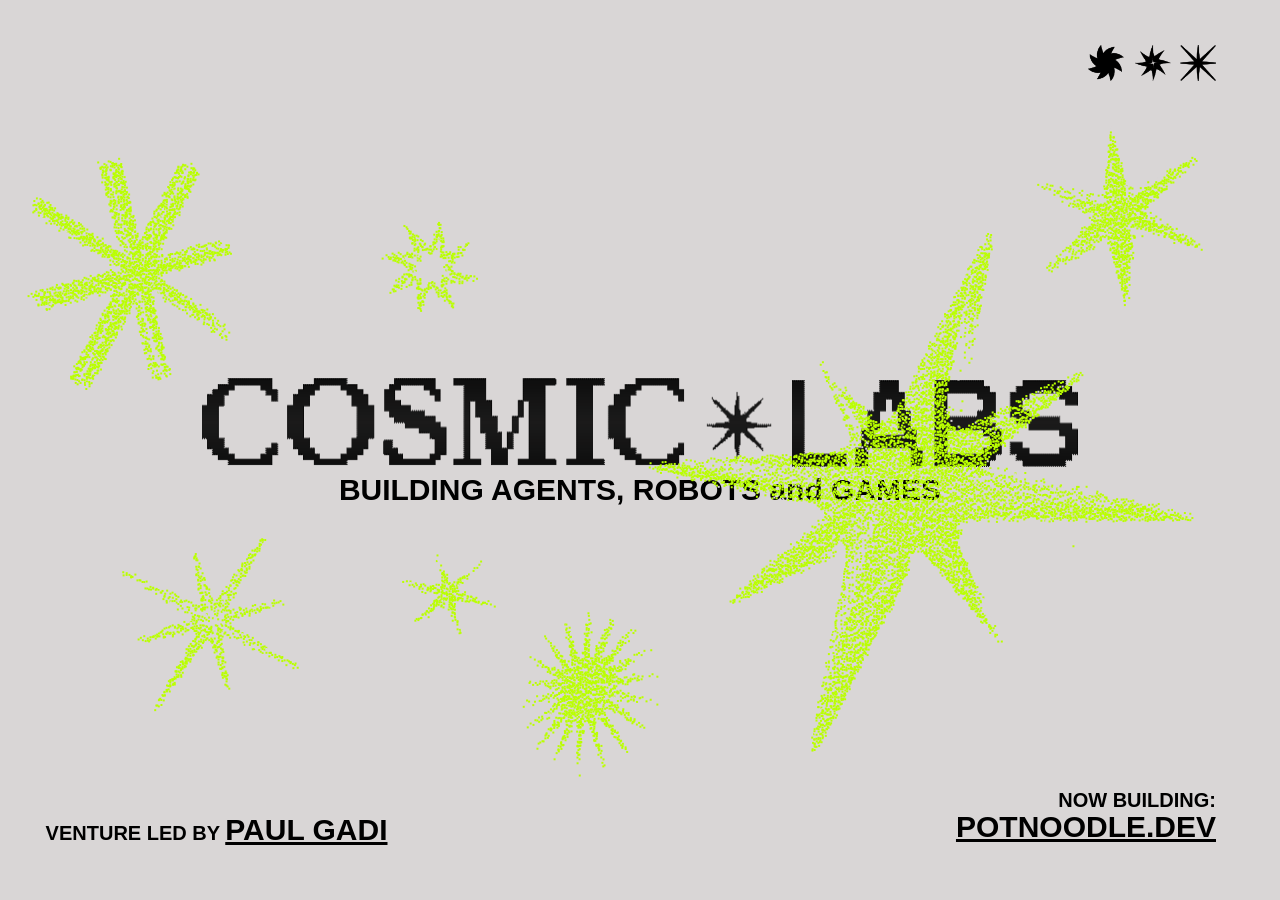
==== commit e7e7e44b: "Add idle floating animation to star particles Stars now gently bob up and down with slight horizonta" ====
--- a/index.html
+++ b/index.html
@@ -58,7 +58,7 @@
             <section class="section-6">
                 <p class="cosmicbody">
                     VENTURE LED BY
-                    <a href="https://www.paulgadi.substack.com/" target="_blank"
+                    <a href="https://paulgadi.substack.com/" target="_blank"
                         ><span class="link">PAUL GADI</span></a
                     >
                 </p>
@@ -139,15 +139,18 @@
                     />
                 </div>
                 <div class="bottomright">
-                    <p class="cosmicbody right">
-                        NOW BUILDING:<br /><a
-                            href="https://potnoodle.dev/"
-                            target="_blank"
-                            class="link"
-                            >potnoodle.dev</a
-                        >
-                    </p>
+                    <p class="cosmicbody">BUILDING AGENTS, ROBOTS AND GAMES</p>
                 </div>
+            </div>
+            <div class="topleft">
+                <p class="cosmicbody right">
+                    NOW BUILDING:<br /><a
+                        href="https://potnoodle.dev/"
+                        target="_blank"
+                        class="link"
+                        >potnoodle.dev</a
+                    >
+                </p>
             </div>
         </div>
         <script src="js/jquery-3.5.1.min.js" type="text/javascript"></script>
@@ -184,9 +187,17 @@
                     this.lastMouseY = null;
                     this.lastMouseVelX = 0;
                     this.lastMouseVelY = 0;
-                }
-
-                update(mx, my, dispersionRadius) {
+
+                    // Idle floating animation
+                    this.idleTime = Math.random() * Math.PI * 2; // random phase offset
+                    this.idleSpeed = 0.3 + Math.random() * 0.4; // slightly varied speed
+                    this.idleAmplitude = 1.5 + Math.random() * 1.5; // 1.5-3px float range
+                }
+
+                update(mx, my, dispersionRadius, time) {
+                    // Idle floating animation when not dispersed
+                    this.idleTime += 0.016 * this.idleSpeed;
+                    
                     if (this.lastMouseX !== null) {
                         this.lastMouseVelX = mx - this.lastMouseX;
                         this.lastMouseVelY = my - this.lastMouseY;
@@ -290,9 +301,18 @@
                 draw(ctx) {
                     ctx.fillStyle = this.isWhite ? "#baff00" : "#d9d6d6";
                     const offset = (this.currentSize - this.baseSize) / 2;
+                    
+                    // Apply idle floating offset when not dispersed
+                    let drawX = this.pos.x;
+                    let drawY = this.pos.y;
+                    if (!this.dispersed) {
+                        drawY += Math.sin(this.idleTime) * this.idleAmplitude;
+                        drawX += Math.sin(this.idleTime * 0.7 + this.bayerX) * this.idleAmplitude * 0.3;
+                    }
+                    
                     ctx.fillRect(
-                        this.pos.x - offset,
-                        this.pos.y - offset,
+                        drawX - offset,
+                        drawY - offset,
                         this.currentSize,
                         this.currentSize,
                     );
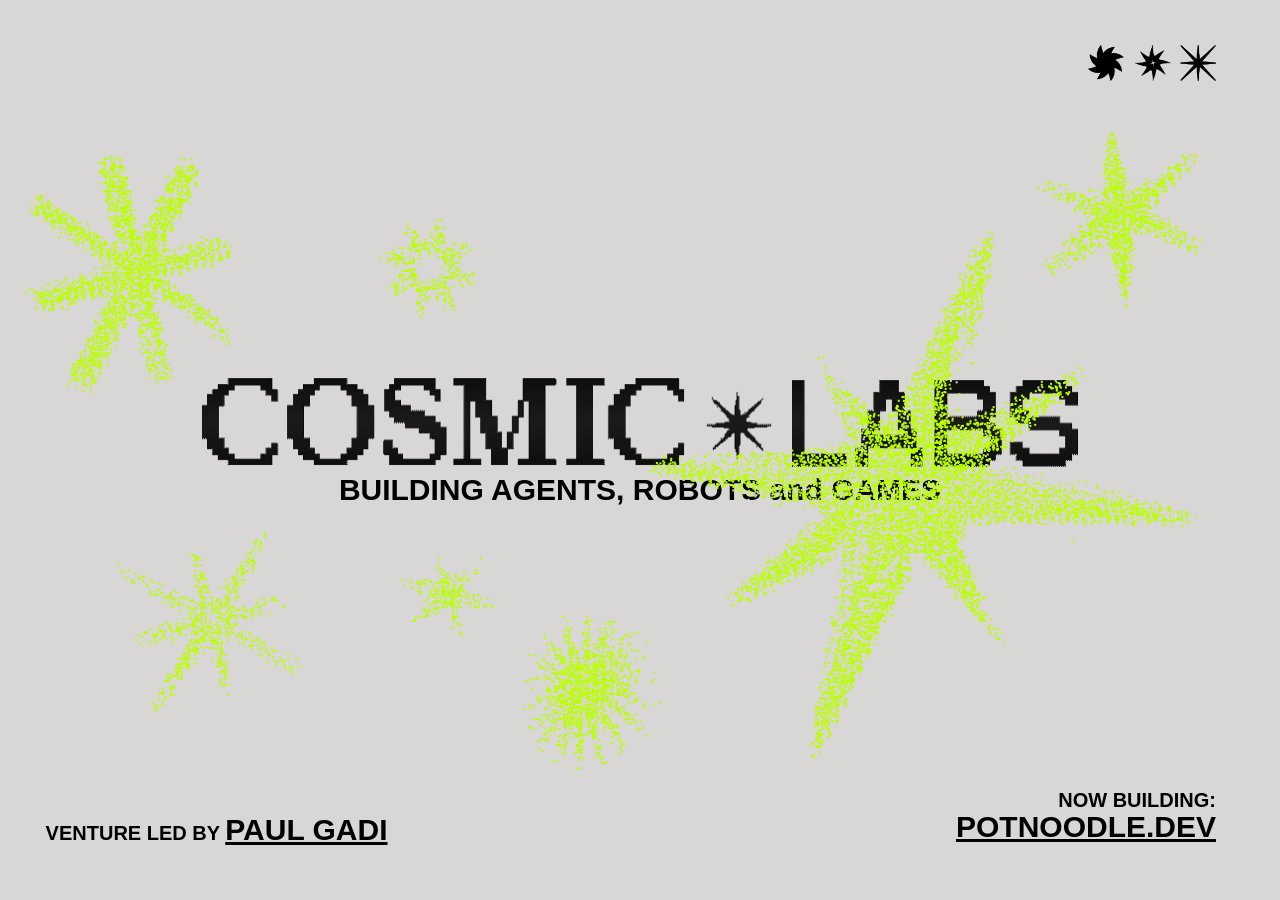
==== commit 9f0b8d01: "Increase idle float amplitude and speed for more visible motion" ====
--- a/index.html
+++ b/index.html
@@ -190,8 +190,8 @@
 
                     // Idle floating animation
                     this.idleTime = Math.random() * Math.PI * 2; // random phase offset
-                    this.idleSpeed = 0.3 + Math.random() * 0.4; // slightly varied speed
-                    this.idleAmplitude = 1.5 + Math.random() * 1.5; // 1.5-3px float range
+                    this.idleSpeed = 0.8 + Math.random() * 0.6; // faster oscillation
+                    this.idleAmplitude = 4 + Math.random() * 4; // 4-8px float range
                 }
 
                 update(mx, my, dispersionRadius, time) {
@@ -307,7 +307,7 @@
                     let drawY = this.pos.y;
                     if (!this.dispersed) {
                         drawY += Math.sin(this.idleTime) * this.idleAmplitude;
-                        drawX += Math.sin(this.idleTime * 0.7 + this.bayerX) * this.idleAmplitude * 0.3;
+                        drawX += Math.sin(this.idleTime * 0.7 + this.bayerX) * this.idleAmplitude * 0.5;
                     }
                     
                     ctx.fillRect(
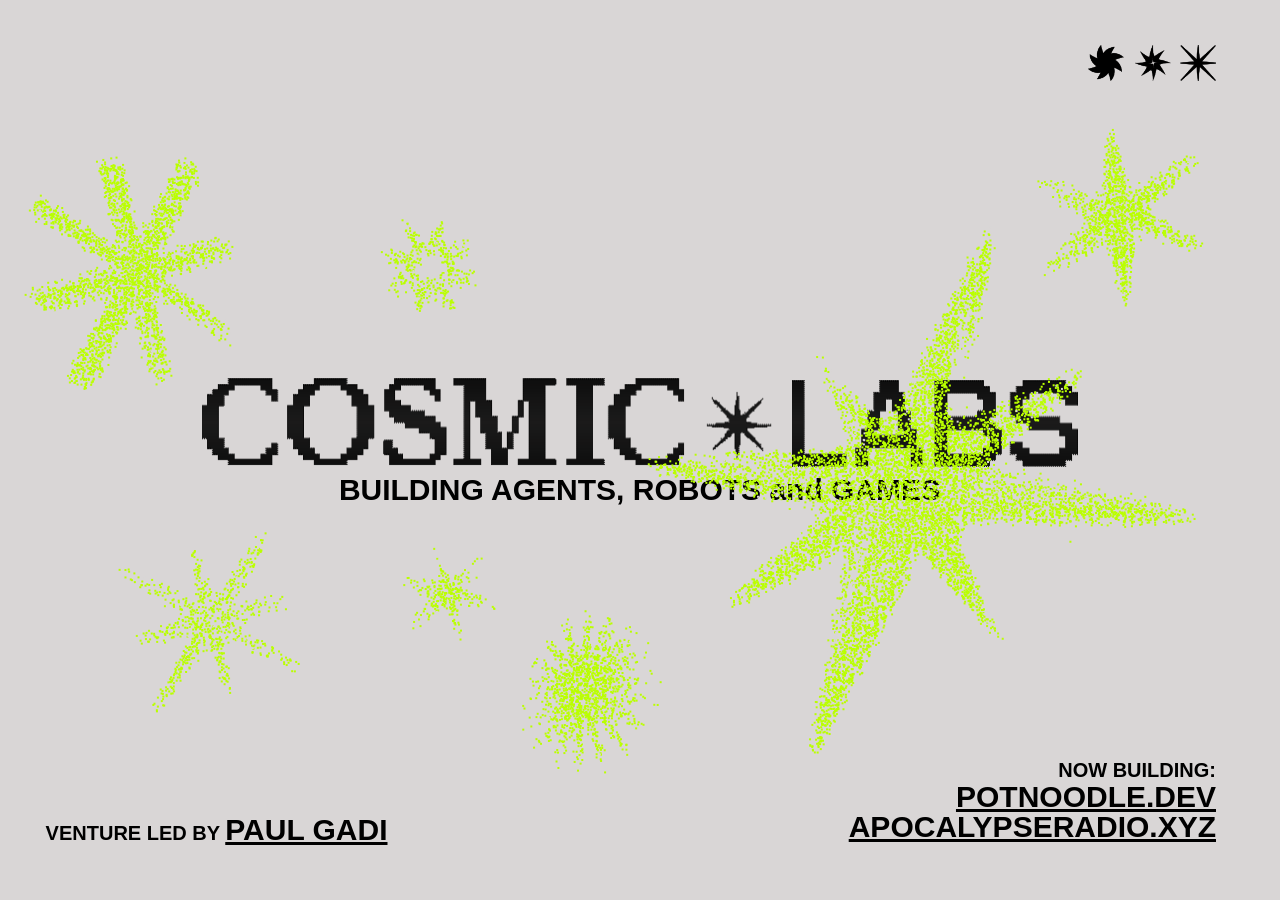
==== commit eceff0b3: "feat: add apocalypseradio.xyz to now building section" ====
--- a/index.html
+++ b/index.html
@@ -89,6 +89,11 @@
                         target="_blank"
                         class="link"
                         >potnoodle.dev</a
+                    ><br /><a
+                        href="https://apocalypseradio.xyz/"
+                        target="_blank"
+                        class="link"
+                        >apocalypseradio.xyz</a
                     ><br />
                 </p>
             </div>
@@ -149,6 +154,11 @@
                         target="_blank"
                         class="link"
                         >potnoodle.dev</a
+                    ><br /><a
+                        href="https://apocalypseradio.xyz/"
+                        target="_blank"
+                        class="link"
+                        >apocalypseradio.xyz</a
                     >
                 </p>
             </div>
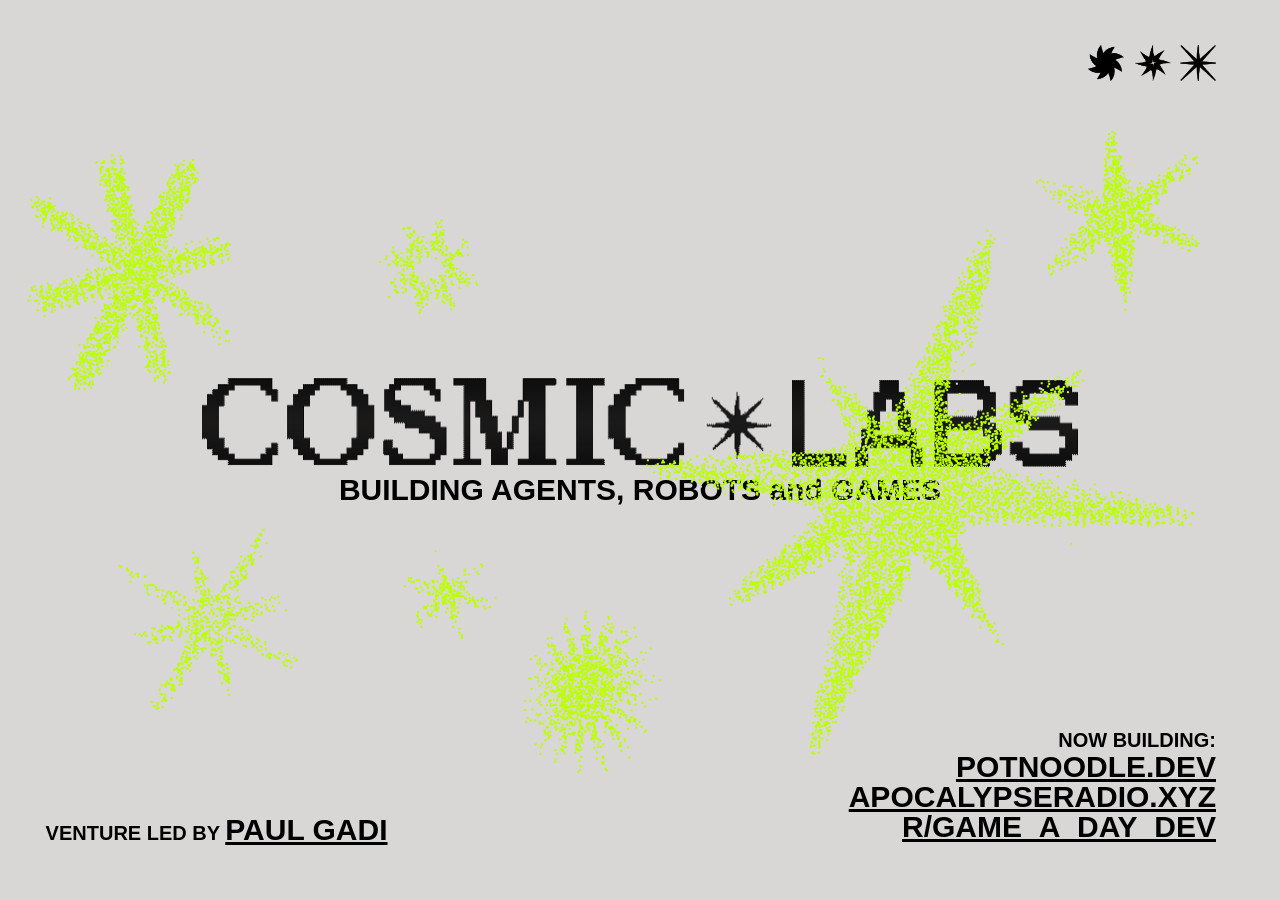
==== commit eb5f943f: "Add r/game_a_day_dev link to NOW BUILDING section" ====
--- a/index.html
+++ b/index.html
@@ -94,6 +94,11 @@
                         target="_blank"
                         class="link"
                         >apocalypseradio.xyz</a
+                    ><br /><a
+                        href="https://www.reddit.com/r/game_a_day_dev/"
+                        target="_blank"
+                        class="link"
+                        >r/game_a_day_dev</a
                     ><br />
                 </p>
             </div>
@@ -159,6 +164,11 @@
                         target="_blank"
                         class="link"
                         >apocalypseradio.xyz</a
+                    ><br /><a
+                        href="https://www.reddit.com/r/game_a_day_dev/"
+                        target="_blank"
+                        class="link"
+                        >r/game_a_day_dev</a
                     >
                 </p>
             </div>
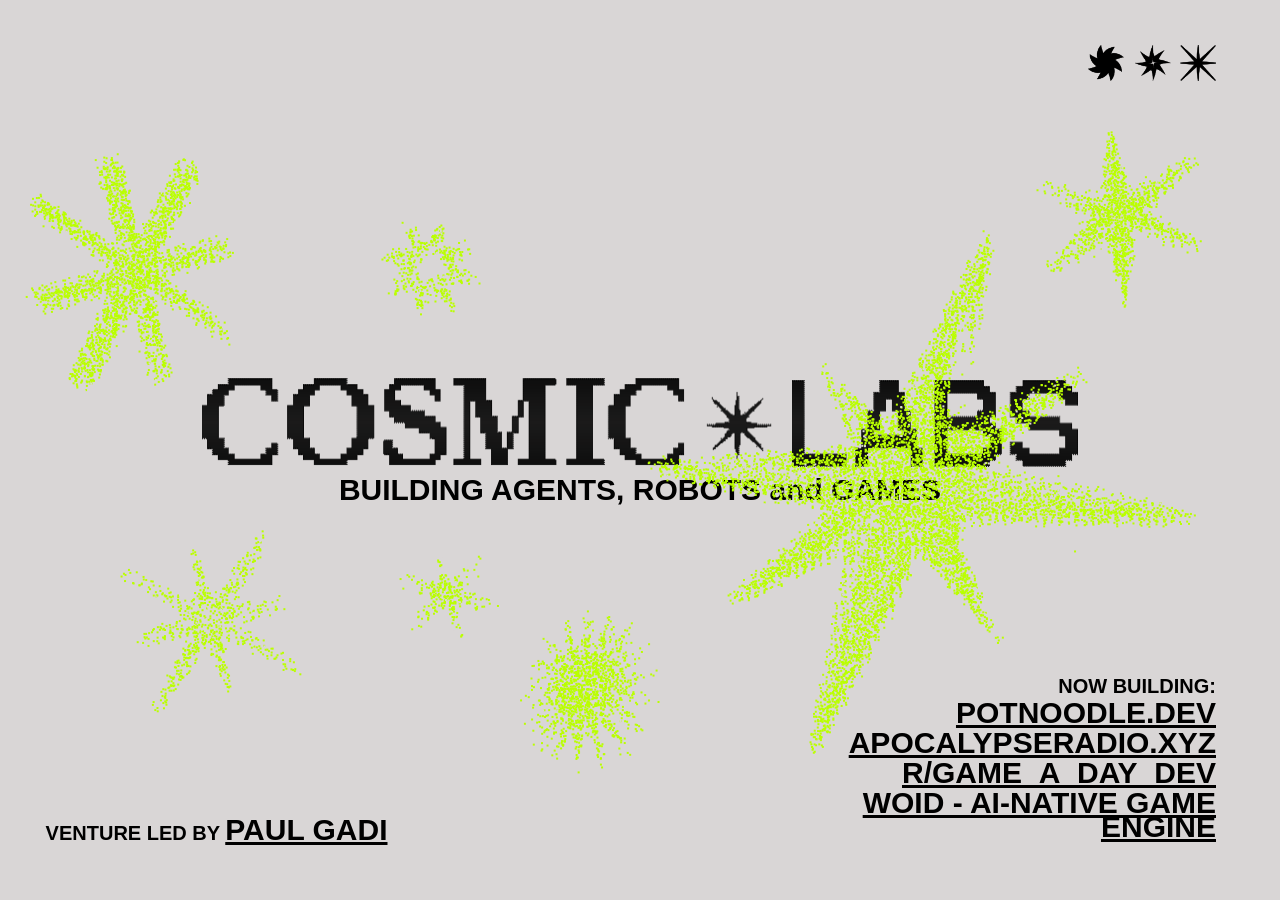
==== commit 5fbb465b: "Add WOID AI-Native Game Engine link to NOW BUILDING Co-Authored-By: Claude Opus 4.7 (1M context) <no" ====
--- a/index.html
+++ b/index.html
@@ -99,6 +99,11 @@
                         target="_blank"
                         class="link"
                         >r/game_a_day_dev</a
+                    ><br /><a
+                        href="https://woid.noods.cc/"
+                        target="_blank"
+                        class="link"
+                        >WOID - AI-Native GAME ENGINE</a
                     ><br />
                 </p>
             </div>
@@ -169,6 +174,11 @@
                         target="_blank"
                         class="link"
                         >r/game_a_day_dev</a
+                    ><br /><a
+                        href="https://woid.noods.cc/"
+                        target="_blank"
+                        class="link"
+                        >WOID - AI-Native GAME ENGINE</a
                     >
                 </p>
             </div>
--- a/css/cosmiclabs.webflow.css
+++ b/css/cosmiclabs.webflow.css
@@ -3427,6 +3427,7 @@
   width: 30vw;
   position: absolute;
   inset: auto 5% 5% auto;
+  padding-top: 20px;
 }
 
 .topleft {
@@ -3434,6 +3435,7 @@
   width: auto;
   position: absolute;
   inset: 5% auto auto 5%;
+  padding-top: 20px;
 }
 
 .background {
@@ -3593,6 +3595,7 @@
     position: relative;
     bottom: 0%;
     right: 0%;
+    margin-bottom: 30px;
   }
 
   .topleft {
@@ -3600,7 +3603,8 @@
     margin-left: auto;
     margin-right: auto;
     position: absolute;
-    inset: auto 0% 5%;
+    inset: auto 0% 2%;
+    margin-top: 40px;
   }
 
   .background {
